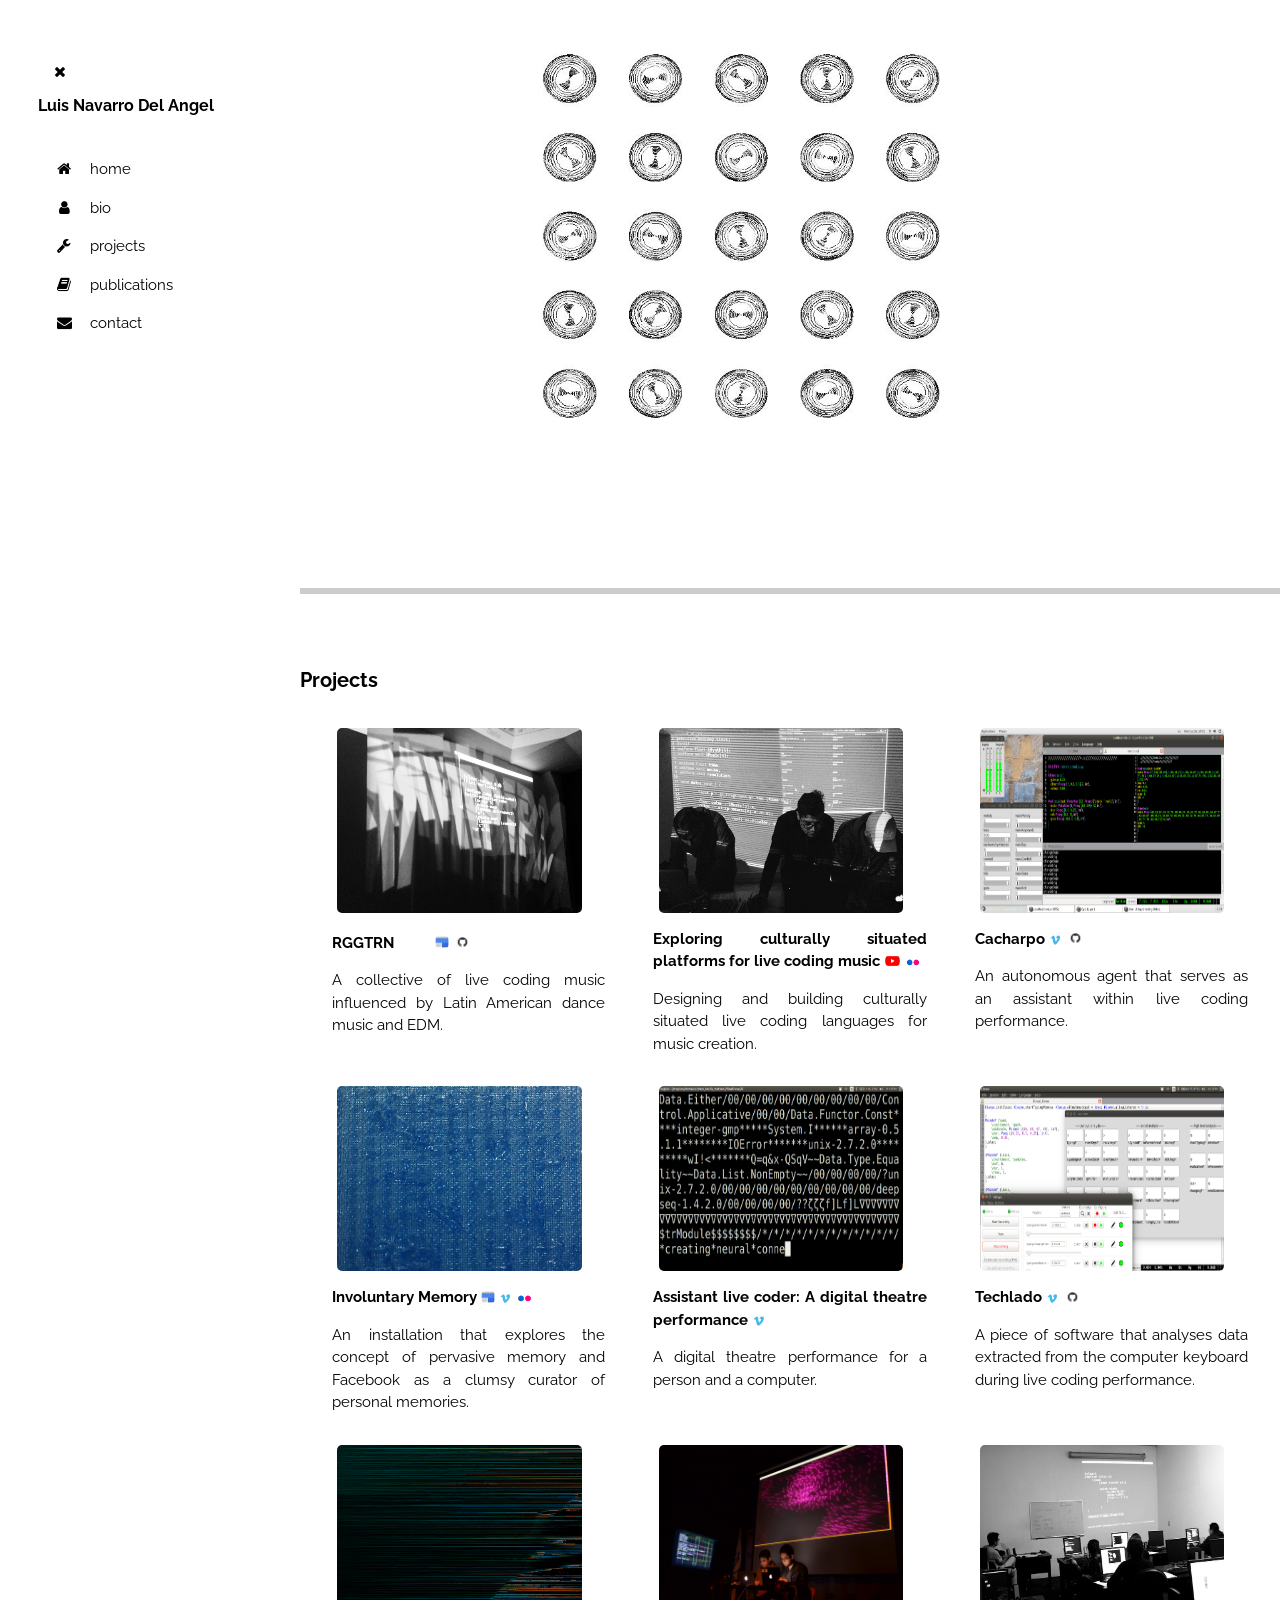
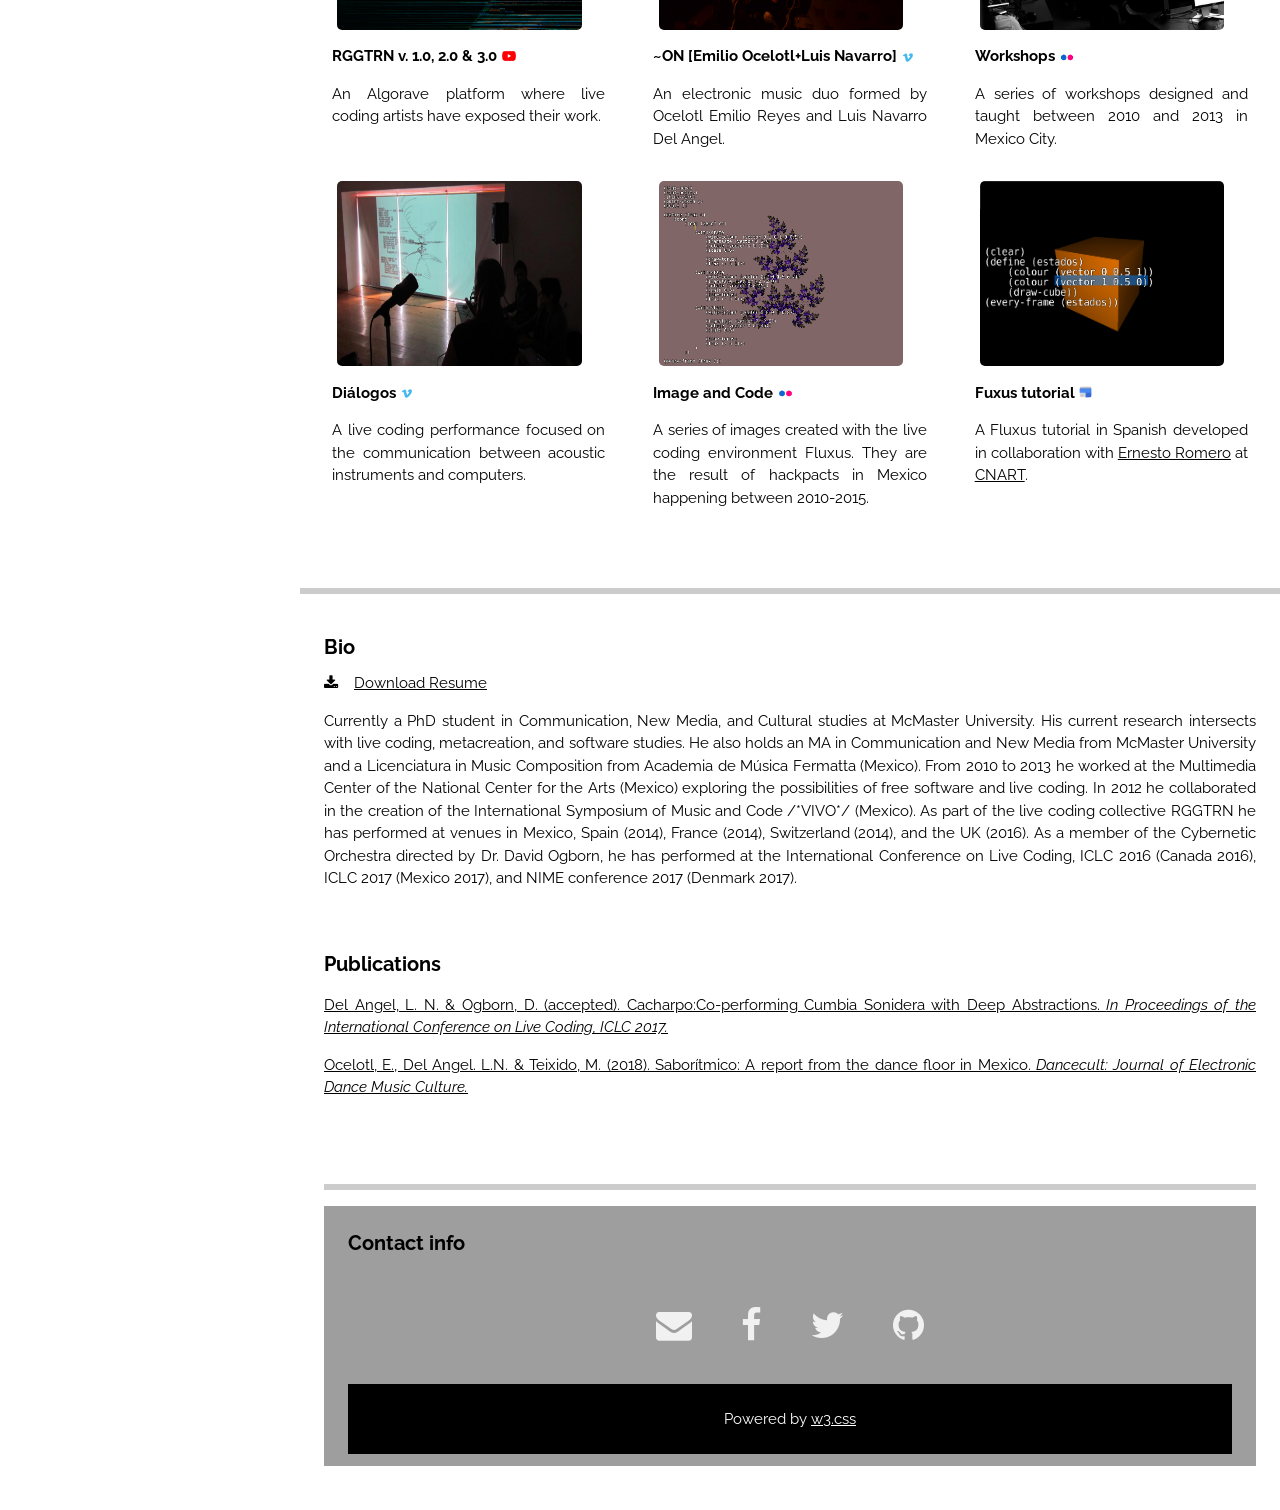
==== index.html @ a5e06e3a "Merge branch 'master' of https://github.com/luisnavarrodelangel/portfolio" ====
<!DOCTYPE html>
<html>
<title>Luis Navarro Del Angel</title>
<meta charset="UTF-8">
<meta name="viewport" content="width=device-width, initial-scale=1">
<link rel="stylesheet" href="https://www.w3schools.com/w3css/4/w3.css">
<link rel="stylesheet" href="https://fonts.googleapis.com/css?family=Raleway">
<link rel="stylesheet" href="https://cdnjs.cloudflare.com/ajax/libs/font-awesome/4.7.0/css/font-awesome.min.css">
<style>
body,h1,h2,h3,h4,h5,h6 {font-family: "Raleway", sans-serif}
</style>
<body class="w3-white w3-content" style="max-width:1600px">

<!-- Sidebar/menu -->
<nav class="w3-sidebar w3-collapse w3-white w3-animate-left" style="z-index:3;width:200px; margin-left: 3%; margin-top: 3%"; id="mySidebar"><br>
  <div class="w3-container">
    <!-- <a href="#" onclick="w3_close()" class="w3-hide-large w3-right w3-jumbo w3-padding w3-hover-grey" title="close menu"> -->
      <i class="fa fa-remove"></i>
    </a>
  </div>
  <div class="w3-bar-block">
    <h6><b>Luis Navarro Del Angel</b></h6> <br>
    <a href="#home" onclick="w3_close()" class="w3-bar-item w3-button w3-padding"><i class="fa fa-home fa-fw w3-margin-right"></i>home</a>
    <a href="#about" onclick="w3_close()" class="w3-bar-item w3-button w3-padding"><i class="fa fa-user fa-fw w3-margin-right"></i>bio</a>
    <a href="#work" onclick="w3_close()" class="w3-bar-item w3-button w3-padding "><i class="fa fa-wrench fa-fw w3-margin-right"></i>projects</a>
    <a href="#publications" onclick="w3_close()" class="w3-bar-item w3-button w3-padding"><i class="fa fa-book fa-fw w3-margin-right"></i>publications</a>
    <a href="#contact" onclick="w3_close()" class="w3-bar-item w3-button w3-padding"><i class="fa fa-envelope fa-fw w3-margin-right"></i>contact</a>
</nav>

<!-- Overlay effect when opening sidebar on small screens -->
<div class="w3-overlay w3-hide-large w3-animate-opacity" onclick="w3_close()" style="cursor:pointer" title="close side menu" id="myOverlay"></div>

<!-- !PAGE CONTENT! -->
<div class="w3-main" style="margin-left:300px">

  <!--foto de bienvenida -->
<header id="home">
  <div id = "headerimg2">
    <span class="w3-button w3-hide-large w3-xxlarge w3-hover-text-grey" onclick="w3_open()"><i class="fa fa-bars"></i></span>
    <img src = "images/logoGif.gif" style="margin-left: 10%; margin-top: 0%" width="70%" height="20%" >
    <div class="w3-container">
  </header>



    <h1><b></b></h1>
    <div class="w3-section w3-bottombar w3-padding-16">
      <!-- <button class="w3-button w3-black">Español</button>
      <button class="w3-button w3-black">English</button> -->

      <br>  <br> <br>

    </div>
  </header>
  <br> <br> <h4 id="work"><b>Projects</b></h4> <br>
  <!-- First Photo Grid-->
  <div class="w3-row-padding">

    <!-- <div class="w3-third w3-container w3-margin-bottom" style="text-align: justify;">
      <img src="images/musicAndCode.png" alt="Norway" style="width:80%; height:185px; margin-left: 7%" class="w3-hover-opacity">
      <div class="w3-container w3-white">
        <p><a href="https://soundcloud.com/luisnavarrodelangel"><b>Music and Code</b></a><iframe allowtransparency="true" scrolling="no" frameborder="no" src="https://w.soundcloud.com/icon/?url=http%3A%2F%2Fsoundcloud.com%2Fluisnavarrodelangel&color=orange_transparent&size=32" style="width: 32px; height: 20px;margin-left:5px"></iframe>
</p>
        <p>Exploring different musical styles and genres through live coding techniques with SuperCollider.​  </p>

      </div>
    </div> -->

    <div class="w3-third w3-container w3-margin-bottom" style="text-align: justify;">
      <img src="images/rggtrn2.jpg" alt="Norway" style="width:80%; height:180px; height:185px; margin-left: 7%; border-radius: 5px;" class="w3-hover-opacity">
      <div class="w3-container w3-white">
        <p>  <b>RGGTRN</b><a href="https://soundcloud.com/rggtrn" target="_blank"></a><iframe allowtransparency="true" scrolling="no" frameborder="no" src="https://w.soundcloud.com/icon/?url=http%3A%2F%2Fsoundcloud.com%2Frggtrn&color=orange_transparent&size=32" style="width: 32px; height: 20px;margin-left:5px"></iframe>
                          <a href="https://rggtrn.github.io/" target="_blank"><img src="images/sites.png" style="width:5%; height:5%; margin-bottom: 1%" class="w3-round"></a>
                          <a href="https://github.com/rggtrn/" target="_blank"><img src="images/github.png" style="width:7%; height:7%; margin-bottom: 1%" class="w3-round"></a>
                                </p>
        <p> A collective of live coding music influenced by Latin American dance music and EDM.</p>
      </div>
    </div>

        <div class="w3-third w3-container w3-margin-bottom" style="text-align: justify;">
          <img src="images/miniLenguajes.jpg" alt="Norway" style="width:80%; height:185px; margin-left: 7%; border-radius: 5px" class="w3-hover-opacity">
          <div class="w3-container w3-white">
              <p><b>Exploring culturally situated platforms for live coding music </b><a href="https://youtu.be/YctJ9SckzCU" target="_blank"><img src="images/youtube.png" style="width:6%; height:6%; margin-bottom:1%" class="w3-round"></a>
                      <a href="https://flic.kr/s/aHsmoEnYxY" target="_blank"><img src="images/flickr.png" style="width:6%; height:6%" class="w3-round"></a>
                </p>
            <p>Designing and building culturally situated live coding languages for music creation. </p>
          </div>
        </div>
    <div class="w3-third w3-container" style="text-align: justify;">
      <img src="images/cacharpo.png" alt="Norway"  style="width:80%; height:180px; height:185px; margin-left: 7%;  border-radius: 5px" class="w3-hover-opacity">
      <div class="w3-container w3-white">
        <p><b>Cacharpo </b><a href="https://vimeo.com/227332172" target="_blank"><img src="images/vimeo.png" style="width:5%; height:5%" class="w3-round"></a>
          <a href="https://github.com/luisnavarrodelangel/Cacharpo" target="_blank"><img src="images/github.png" style="width:7%; height:7%; margin-bottom: 1%" class="w3-round"></a>
</p>
        <p> An autonomous agent that serves as an assistant within live coding performance.

      </div>
    </div>
  </div>

  <!-- Second Photo Grid-->
  <div class="w3-row-padding">
    <div class="w3-third w3-container w3-margin-bottom" style="text-align: justify;">
      <img src="images/fondo.png" alt="Norway"  style="width:80%; height:180px; height:185px; margin-left: 7%;  border-radius: 5px" class="w3-hover-opacity">
      <div class="w3-container w3-white">
        <p><b>Involuntary Memory </b><a href="involuntaryMemory.html" target="_blank"><img src="images/sites.png" style="width:5%; height:6%; margin-bottom:1%" class="w3-round"></a>
        <a href="https://vimeo.com/280988632" target="_blank"><img src="images/vimeo.png" style="width:5%; height:5%" class="w3-round"></a>
        <a href="https://flic.kr/s/aHsmmNLPTn" target="_blank"><img src="images/flickr.png" style="width:6%; height:6%" class="w3-round"></a>


        </p>

        <p>An installation that explores the concept of pervasive memory and Facebook as a clumsy curator of personal memories.</p>
    </div>
    </div>
    <div class="w3-third w3-container w3-margin-bottom" style="text-align: justify;">
      <img src="images/al.png" alt="Norway"  style="width:80%; height:180px; height:185px; margin-left: 7%;  border-radius: 5px" class="w3-hover-opacity">
      <div class="w3-container w3-white">
        <p><b>Assistant live coder: A digital theatre performance </b><a href="https://vimeo.com/195504551" target="_blank"><img src="images/vimeo.png" style="width:5%; height:5%" class="w3-round"></a></p></p>
        <p>A digital theatre performance for a person and a computer.</p>
      </div>
    </div>
    <div class="w3-third w3-container" style="text-align: justify;">
      <img src="images/techlado.png" alt="Norway"  style="width:80%; height:180px; height:185px; margin-left: 7%; border-radius: 5px" class="w3-hover-opacity">
      <div class="w3-container w3-white">
        <p><b>Techlado </b><a href="https://vimeo.com/201942583" target="_blank"><img src="images/vimeo.png" style="width:5%; height:5%" class="w3-round"></a>
          <a href="https://github.com/luisnavarrodelangel/techLado" target="_blank"><img src="images/github.png" style="width:7%; height:7%; margin-bottom: 1%" class="w3-round"></a>
        </p>
        <p> A piece of software that analyses data extracted from the computer keyboard during live coding performance.</p>
            </div>
    </div>
  </div>

  <!-- third Photo Grid-->
  <div class="w3-row-padding">
    <div class="w3-third w3-container w3-margin-bottom" style="text-align: justify;">
      <img src="images/RGGTRN.png" alt="Norway"  style="width:80%; height:180px; height:185px; margin-left: 7%;  border-radius: 5px" class="w3-hover-opacity">
      <div class="w3-container w3-white">
        <p><b>RGGTRN v. 1.0, 2.0 & 3.0 </b><a href="https://youtu.be/wijdq94uhkE" target="_blank"><img src="images/youtube.png" style="width:6%; height:6%;margin-bottom:1%" class="w3-round"></a></p></p>
        <p>An Algorave platform where live coding artists have exposed their work.</p>
      </div>
    </div>
    <div class="w3-third w3-container w3-margin-bottom" style="text-align: justify;">
      <img src="images/on.jpg" alt="Norway"  style="width:80%; height:180px; height:185px; margin-left: 7%;  border-radius: 5px"class="w3-hover-opacity">
      <div class="w3-container w3-white">
        <p><b>~ON [Emilio Ocelotl+Luis Navarro] </b><a href="https://vimeo.com/147545658" target="_blank"><img src="images/vimeo.png" style="width:5%; height:5%" class="w3-round"></a></p></p>
        <p>An electronic music duo formed by Ocelotl Emilio Reyes and Luis Navarro Del Angel.</p>
      </div>
    </div>
    <div class="w3-third w3-container" style="text-align: justify;">
      <img src="images/workshops.jpg" alt="Norway"  style="width:80%; height:180px; height:185px; margin-left: 7%;  border-radius: 5px" class="w3-hover-opacity">
      <div class="w3-container w3-white">
        <p><b>Workshops </b><a href="https://flic.kr/s/aHskEsz8nS" target="_blank"><img src="images/flickr.png" style="width:6%; height:6%" class="w3-round"></a></p>
        <p>A series of workshops designed and taught between 2010 and 2013 in Mexico City.</p>
      </div>
    </div>
  </div>

  <!-- fourth Photo Grid-->
  <div class="w3-row-padding">
    <div class="w3-third w3-container w3-margin-bottom" style="text-align: justify;">
      <img src="images/dialogos.jpg" alt="Norway"  style="width:80%; height:180px; height:185px; margin-left: 7%;  border-radius: 5px"class="w3-hover-opacity">
      <div class="w3-container w3-white">
        <p><b>Diálogos </b><a href="https://vimeo.com/61127770" target="_blank"><img src="images/vimeo.png" style="width:5%; height:5%" class="w3-round"></a></p></p>
        <p>A live coding performance focused on the communication between acoustic instruments and computers.</p>
      </div>
    </div>
    <div class="w3-third w3-container w3-margin-bottom" style="text-align: justify;">
      <img src="images/hoja.png" alt="Norway" style="width:80%; height:180px; height:185px; margin-left: 7%;  border-radius: 5px" class="w3-hover-opacity">
      <div class="w3-container w3-white">
        <p><b>Image and Code </b><a href="https://flic.kr/s/aHskEsyw3d" target="_blank"><img src="images/flickr.png" style="width:6%; height:6%" class="w3-round"></a></p>
        <p>A series of images created with the live coding environment Fluxus. They are the result of hackpacts in Mexico happening between 2010-2015.</p>
      </div>
    </div>
    <div class="w3-third w3-container w3-margin-bottom" style="text-align: justify;">
      <img src="images/fluxus.png" alt="Norway" style="width:80%; height:180px; height:185px; margin-left: 7%;  border-radius: 5px" class="w3-hover-opacity">
      <div class="w3-container w3-white">
        <p><b>Fuxus tutorial </b><a href="https://sites.google.com/site/tallerdeaudio/herramientas/fluxus" target="_blank"><img src="images/sites.png" style="width:5%; height:5%;margin-bottom:1%" class="w3-round"></a></p></p>
        <p>A Fluxus tutorial in Spanish developed in collaboration with <a href= "https://soundcloud.com/ernesto-romero-m-guasp" target="_blank">Ernesto Romero</a> at <a href= "http://cmm.cenart.gob.mx/tallerdeaudio/" target="_blank">CNART</a>.</p>
      </div>
    </div>

  </div>

    <div class="w3-section w3-bottombar w3-padding-16"> </div>
  <div class="w3-container w3-padding-large" style="margin-bottom:10px; text-align: justify;">
  <h4 id="about"> <b>Bio</b> </h4> <a href="docs/Navarro_Resume.pdf" target="_blank" ><i class="fa fa-download w3-margin-right"></i>Download Resume </a>
  <p >Currently a PhD student in Communication, New Media, and Cultural studies at McMaster University.
  His current research intersects with live coding, metacreation, and software studies. He also
  holds an MA in Communication and New Media from McMaster University and a Licenciatura in Music
  Composition from Academia de Música Fermatta (Mexico). From 2010 to 2013 he worked at the Multimedia
  Center of the National Center for the Arts (Mexico) exploring the possibilities of free software and live coding.
  In 2012 he collaborated in the creation of the International Symposium of
  Music and Code /*VIVO*/ (Mexico). As part of the live coding collective RGGTRN he has performed at
  venues in Mexico, Spain (2014), France (2014), Switzerland (2014), and the UK (2016). As a member of
  the Cybernetic Orchestra directed by Dr. David Ogborn, he has performed at the International
  Conference on Live Coding, ICLC 2016 (Canada 2016), ICLC 2017 (Mexico 2017), and NIME conference 2017 (Denmark 2017).</p>
</div>
  <!-- Publications -->
  <div class="w3-container w3-padding-large" style="margin-bottom:32px; text-align: justify;">
  <h4 id="publications"> <b>Publications</b> </h4>
  <p><a href="http://iclc.livecodenetwork.org/2017/cameraReady/Navarro_Cacharpo%20co-performing%20cumbia%20sonidera%20with%20deep%20abstraction_ICLC2017.pdf" target="_blank">Del Angel, L. N. & Ogborn, D. (accepted). Cacharpo:Co-performing Cumbia Sonidera with Deep Abstractions. <i>In Proceedings of the International Conference on Live Coding, ICLC 2017.</i></a></p>
  <p><a
   href= "https://dj.dancecult.net/index.php/dancecult/article/view/1066/962" target= "_blank"> Ocelotl, E., Del Angel. L.N. & Teixido, M. (2018). Saborítmico: A report from the dance floor in Mexico. <i> Dancecult: Journal of Electronic Dance Music Culture.</i></a></p>
<br>

  <!-- Contact Section -->
  <div class="w3-section w3-bottombar w3-padding-16"> </div>
  <div class="w3-container w3-padding-large w3-grey">
    <h4 id="contact"><b>Contact info</b></h4>
    <div class="w3-row-padding w3-center w3-padding-24" style="margin:0 -16px">
      <div class="w3-third w3-dark-grey">
      </div>
        <p> <adress> <a href="mailto:navarrol@mcmaster.ca" target="_blank" style = "padding:2.5%">  <i  class="fa fa-envelope w3-xxlarge w3-text-light-grey"></i></a> </adress>
        <a href="https://www.facebook.com/luisnavarrodelangel1" target="_blank" style = "padding:2.5%">  <i  class="fa fa-facebook w3-xxlarge w3-text-light-grey"></i></a>
        <a href="https://twitter.com/navarrodelangel" target="_blank" style = "padding:2.5%"> <i class="fa fa-twitter w3-xxlarge w3-text-light-grey"></i></a>
        <a href="https://www.github.com/luisnavarrodelangel" target="_blank"  style = "padding:2.5%"> <i class="fa fa-github w3-xxlarge w3-text-light-grey"></i></a></p>
      </div>
  <div class="w3-black w3-center w3-padding-24">Powered by <a href="https://www.w3schools.com/w3css/default.asp" title="W3.CSS" target="_blank" class="w3-hover-opacity">w3.css</a></div>

<!-- End page content -->
</div>

<script>
// Script to open and close sidebar
function w3_open() {
    document.getElementById("mySidebar").style.display = "block";
    document.getElementById("myOverlay").style.display = "block";
}

function w3_close() {
    document.getElementById("mySidebar").style.display = "none";
    document.getElementById("myOverlay").style.display = "none";
}
</script>

</body>
</html>
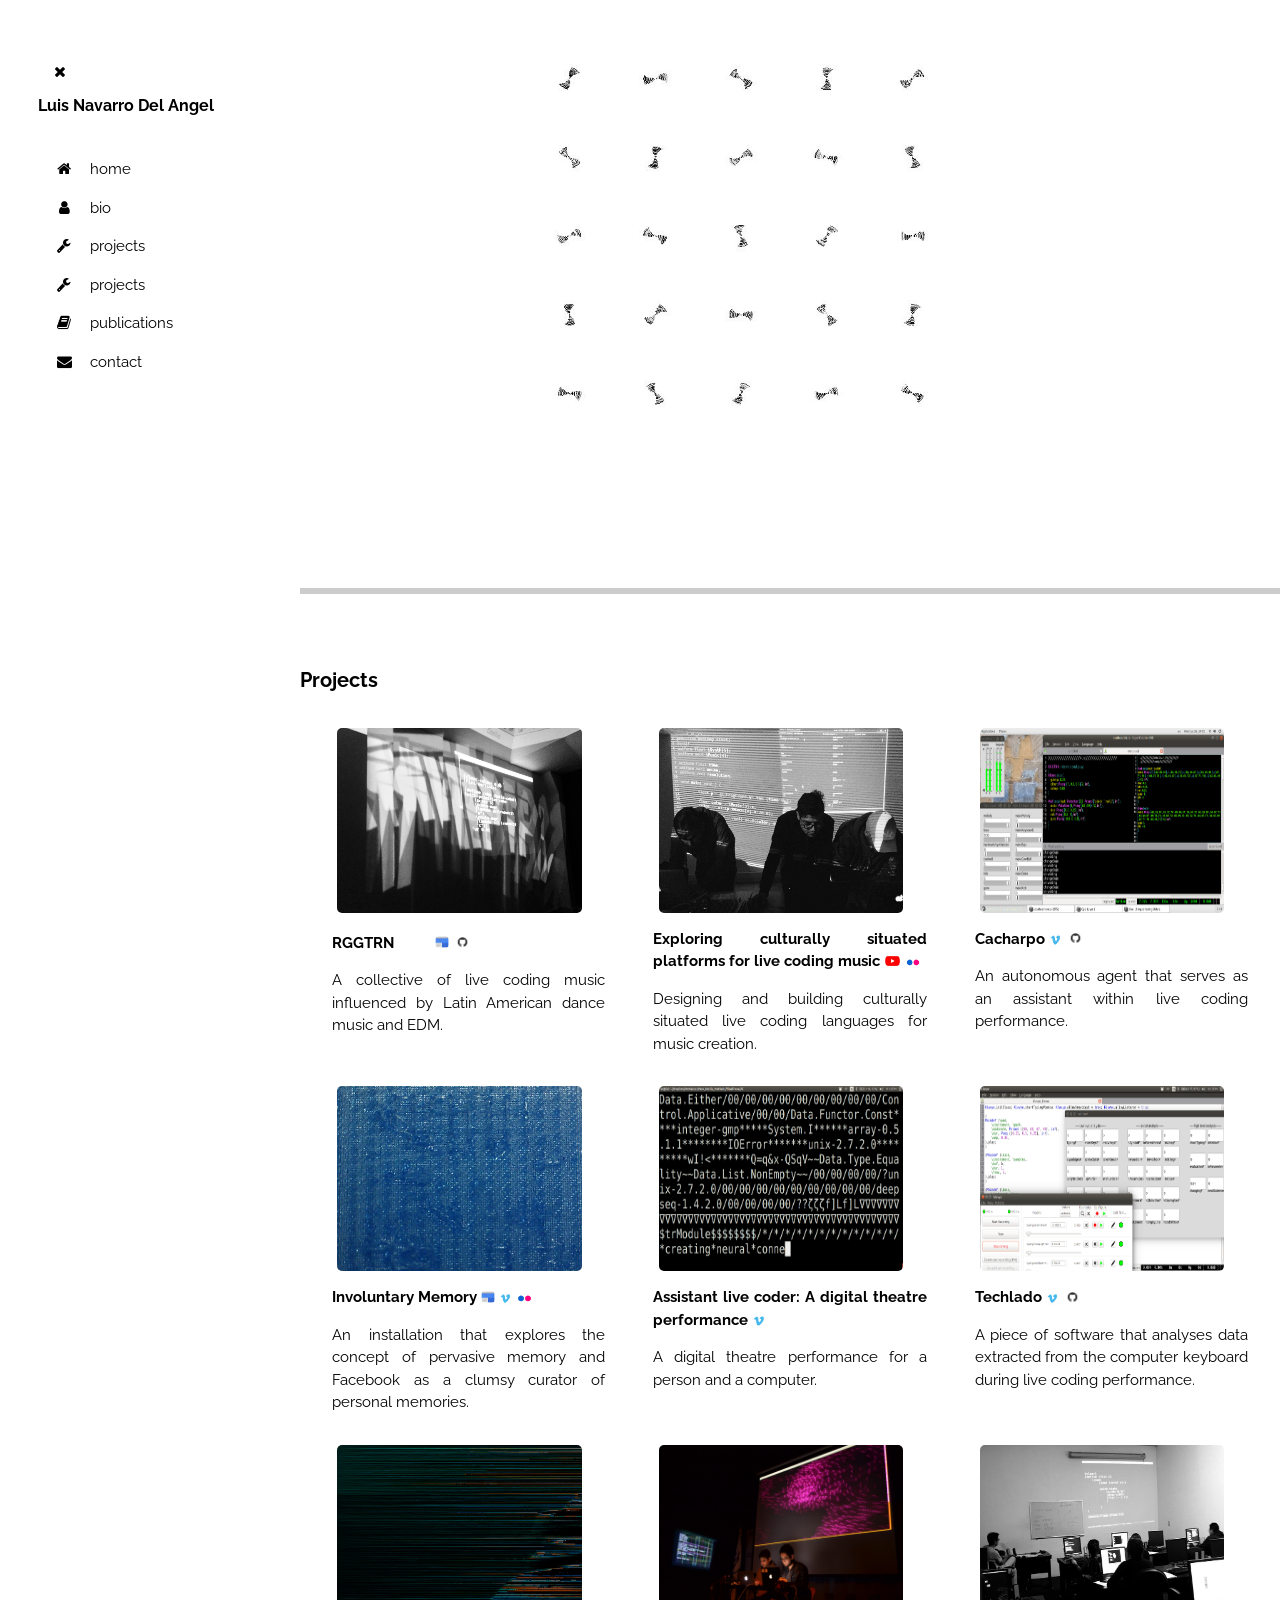
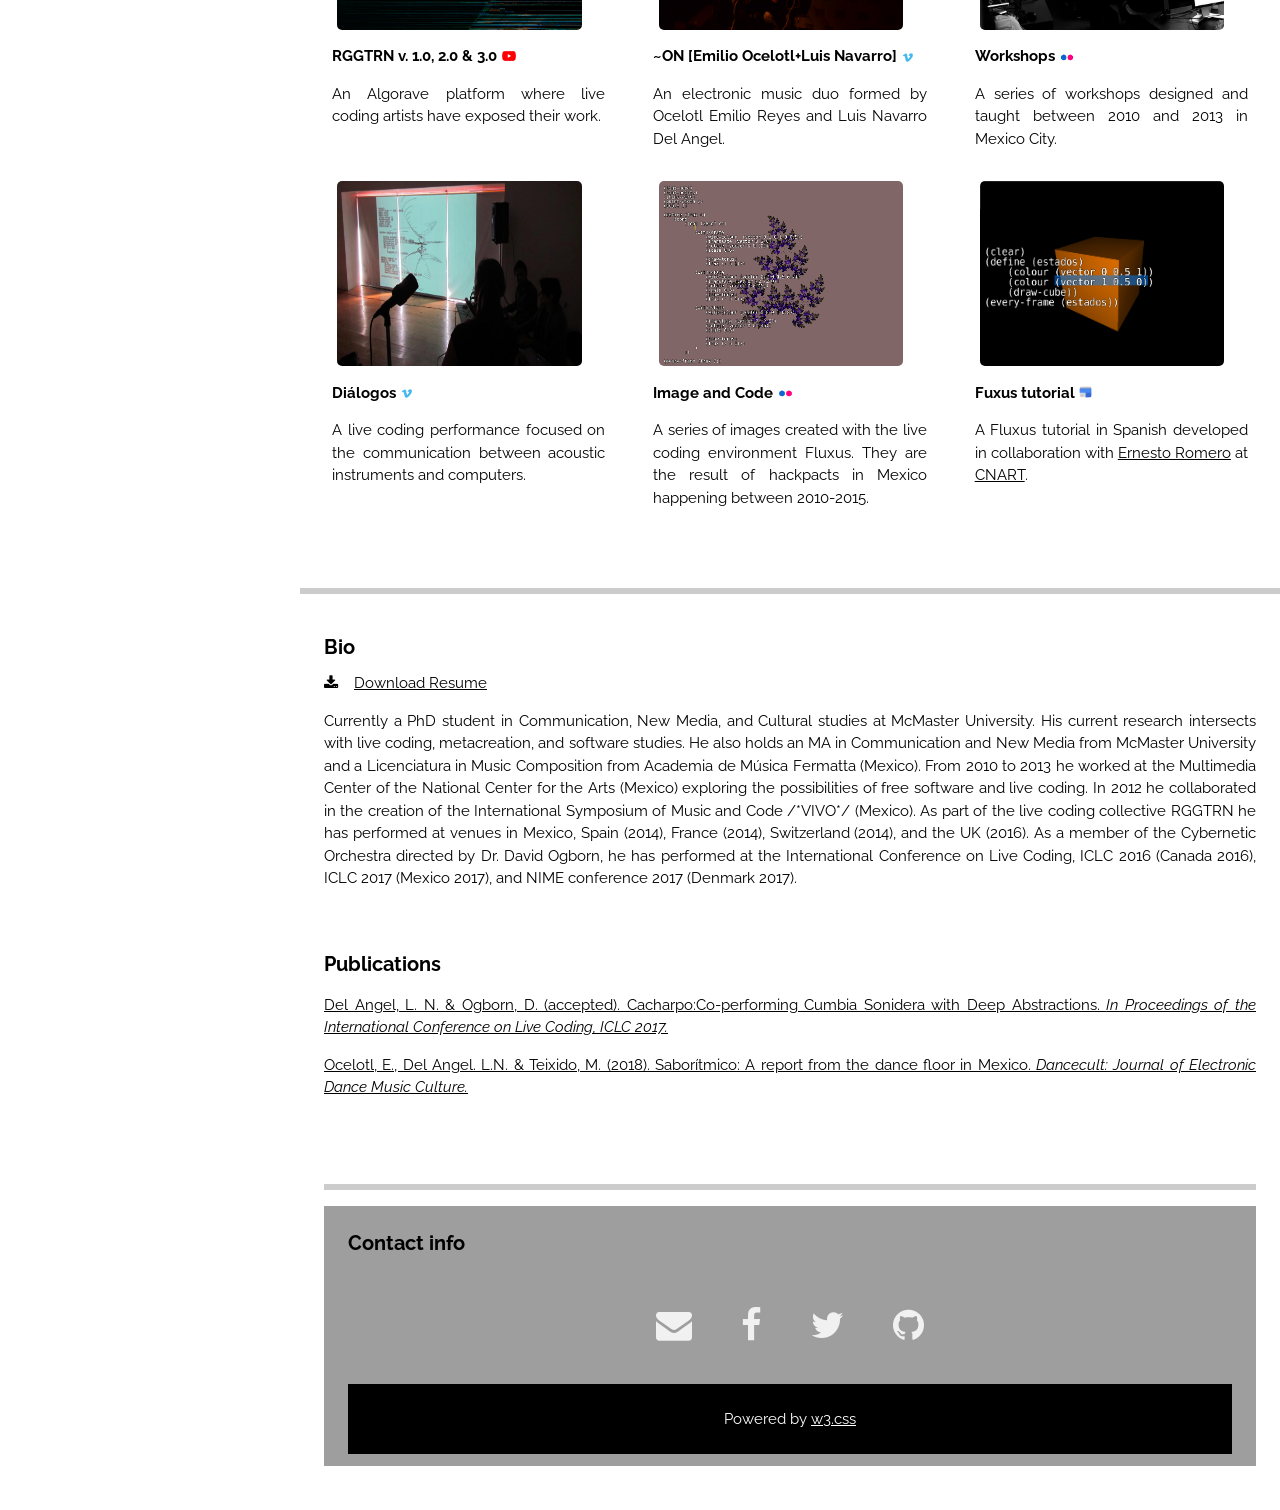
==== commit c33ba330: "blog" ====
--- a/index.html
+++ b/index.html
@@ -23,6 +23,7 @@
     <a href="#home" onclick="w3_close()" class="w3-bar-item w3-button w3-padding"><i class="fa fa-home fa-fw w3-margin-right"></i>home</a>
     <a href="#about" onclick="w3_close()" class="w3-bar-item w3-button w3-padding"><i class="fa fa-user fa-fw w3-margin-right"></i>bio</a>
     <a href="#work" onclick="w3_close()" class="w3-bar-item w3-button w3-padding "><i class="fa fa-wrench fa-fw w3-margin-right"></i>projects</a>
+    <a href="/blog/index.html" onclick="w3_close()" class="w3-bar-item w3-button w3-padding "><i class="fa fa-wrench fa-fw w3-margin-right"></i>projects</a>
     <a href="#publications" onclick="w3_close()" class="w3-bar-item w3-button w3-padding"><i class="fa fa-book fa-fw w3-margin-right"></i>publications</a>
     <a href="#contact" onclick="w3_close()" class="w3-bar-item w3-button w3-padding"><i class="fa fa-envelope fa-fw w3-margin-right"></i>contact</a>
 </nav>
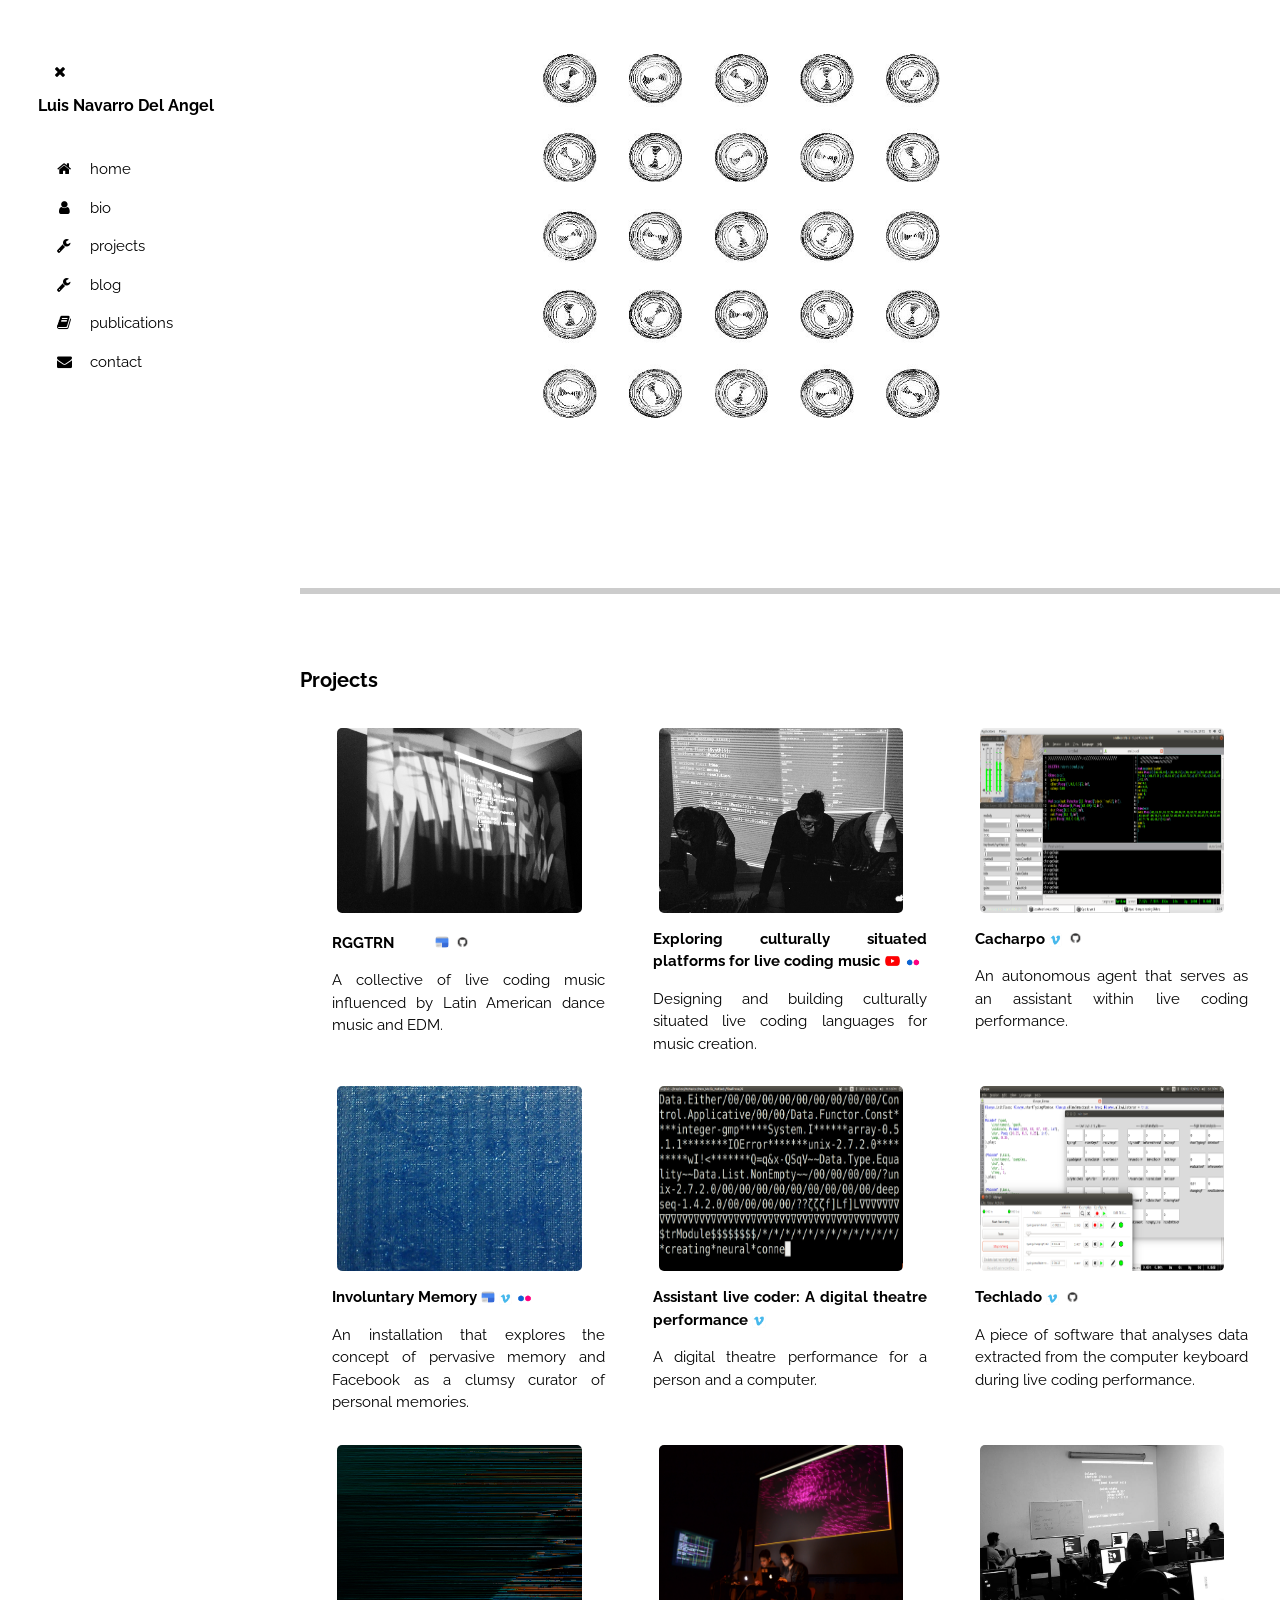
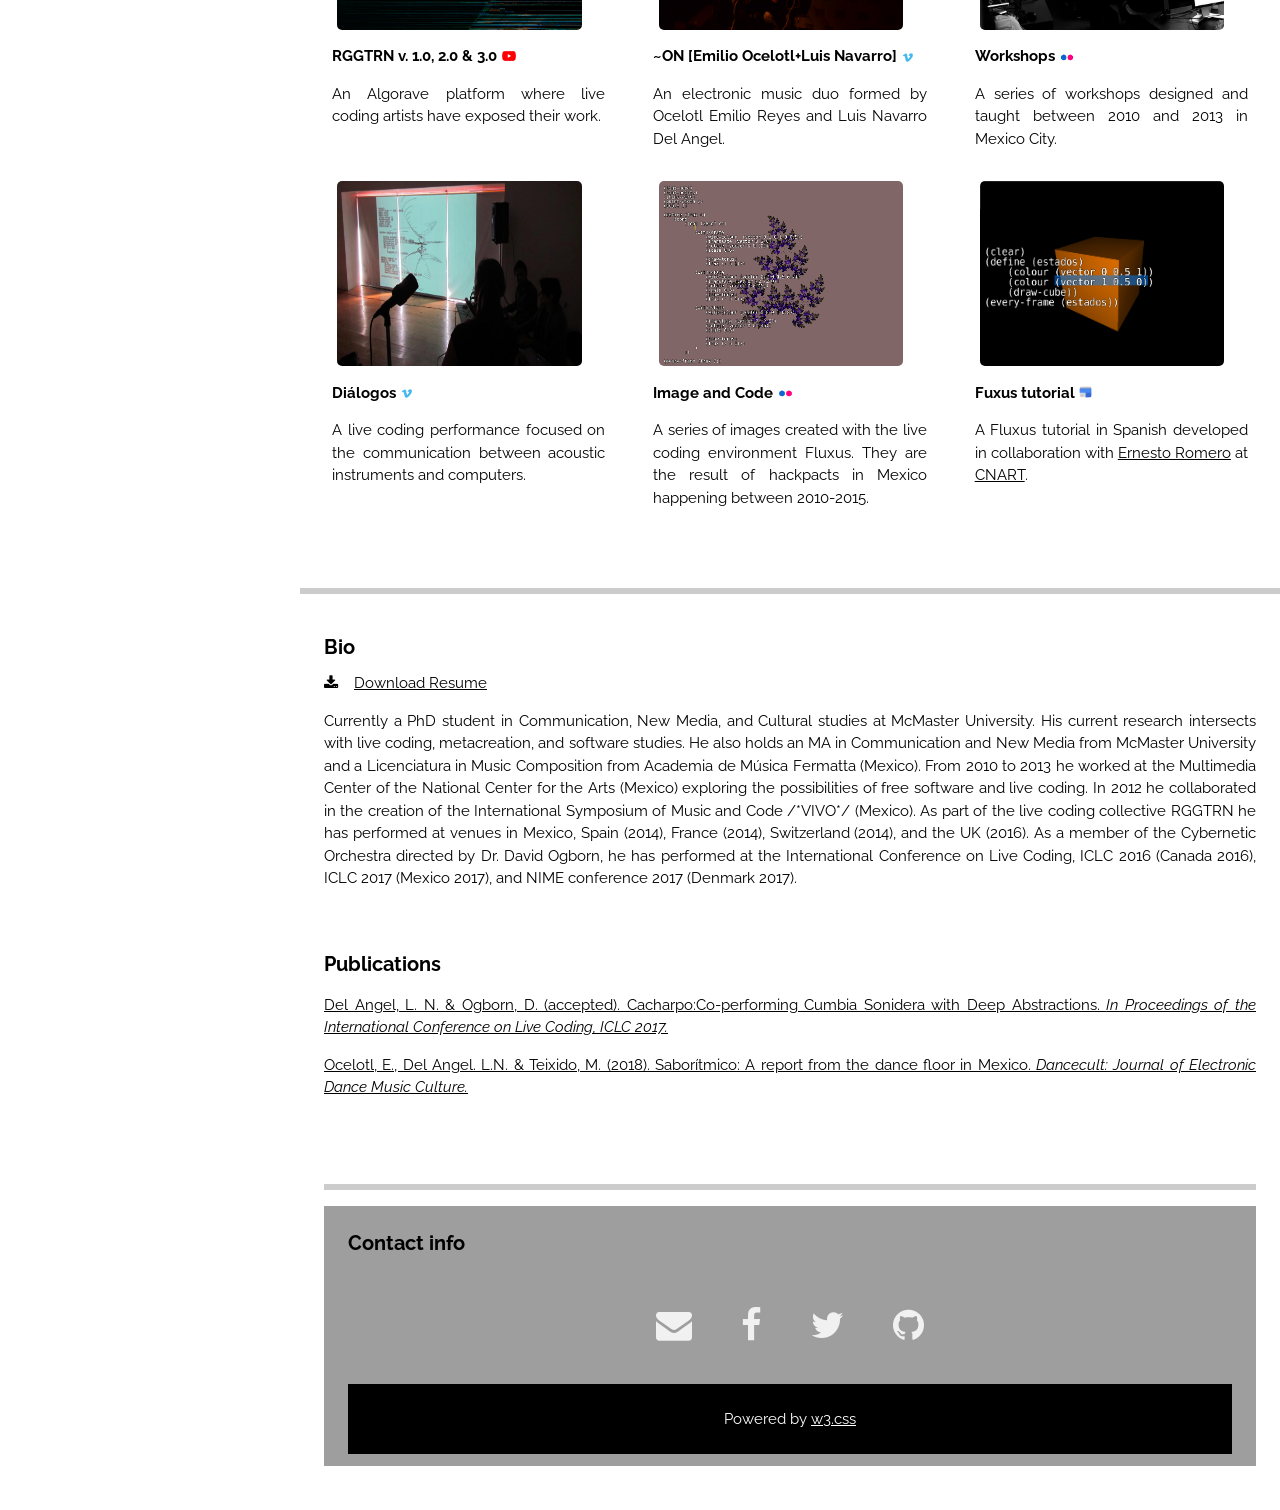
==== commit 60978b51: "blog" ====
--- a/index.html
+++ b/index.html
@@ -23,7 +23,7 @@
     <a href="#home" onclick="w3_close()" class="w3-bar-item w3-button w3-padding"><i class="fa fa-home fa-fw w3-margin-right"></i>home</a>
     <a href="#about" onclick="w3_close()" class="w3-bar-item w3-button w3-padding"><i class="fa fa-user fa-fw w3-margin-right"></i>bio</a>
     <a href="#work" onclick="w3_close()" class="w3-bar-item w3-button w3-padding "><i class="fa fa-wrench fa-fw w3-margin-right"></i>projects</a>
-    <a href="/blog/index.html" onclick="w3_close()" class="w3-bar-item w3-button w3-padding "><i class="fa fa-wrench fa-fw w3-margin-right"></i>projects</a>
+    <a href="/blog/index.html" onclick="w3_close()" class="w3-bar-item w3-button w3-padding "><i class="fa fa-wrench fa-fw w3-margin-right"></i>blog</a>
     <a href="#publications" onclick="w3_close()" class="w3-bar-item w3-button w3-padding"><i class="fa fa-book fa-fw w3-margin-right"></i>publications</a>
     <a href="#contact" onclick="w3_close()" class="w3-bar-item w3-button w3-padding"><i class="fa fa-envelope fa-fw w3-margin-right"></i>contact</a>
 </nav>
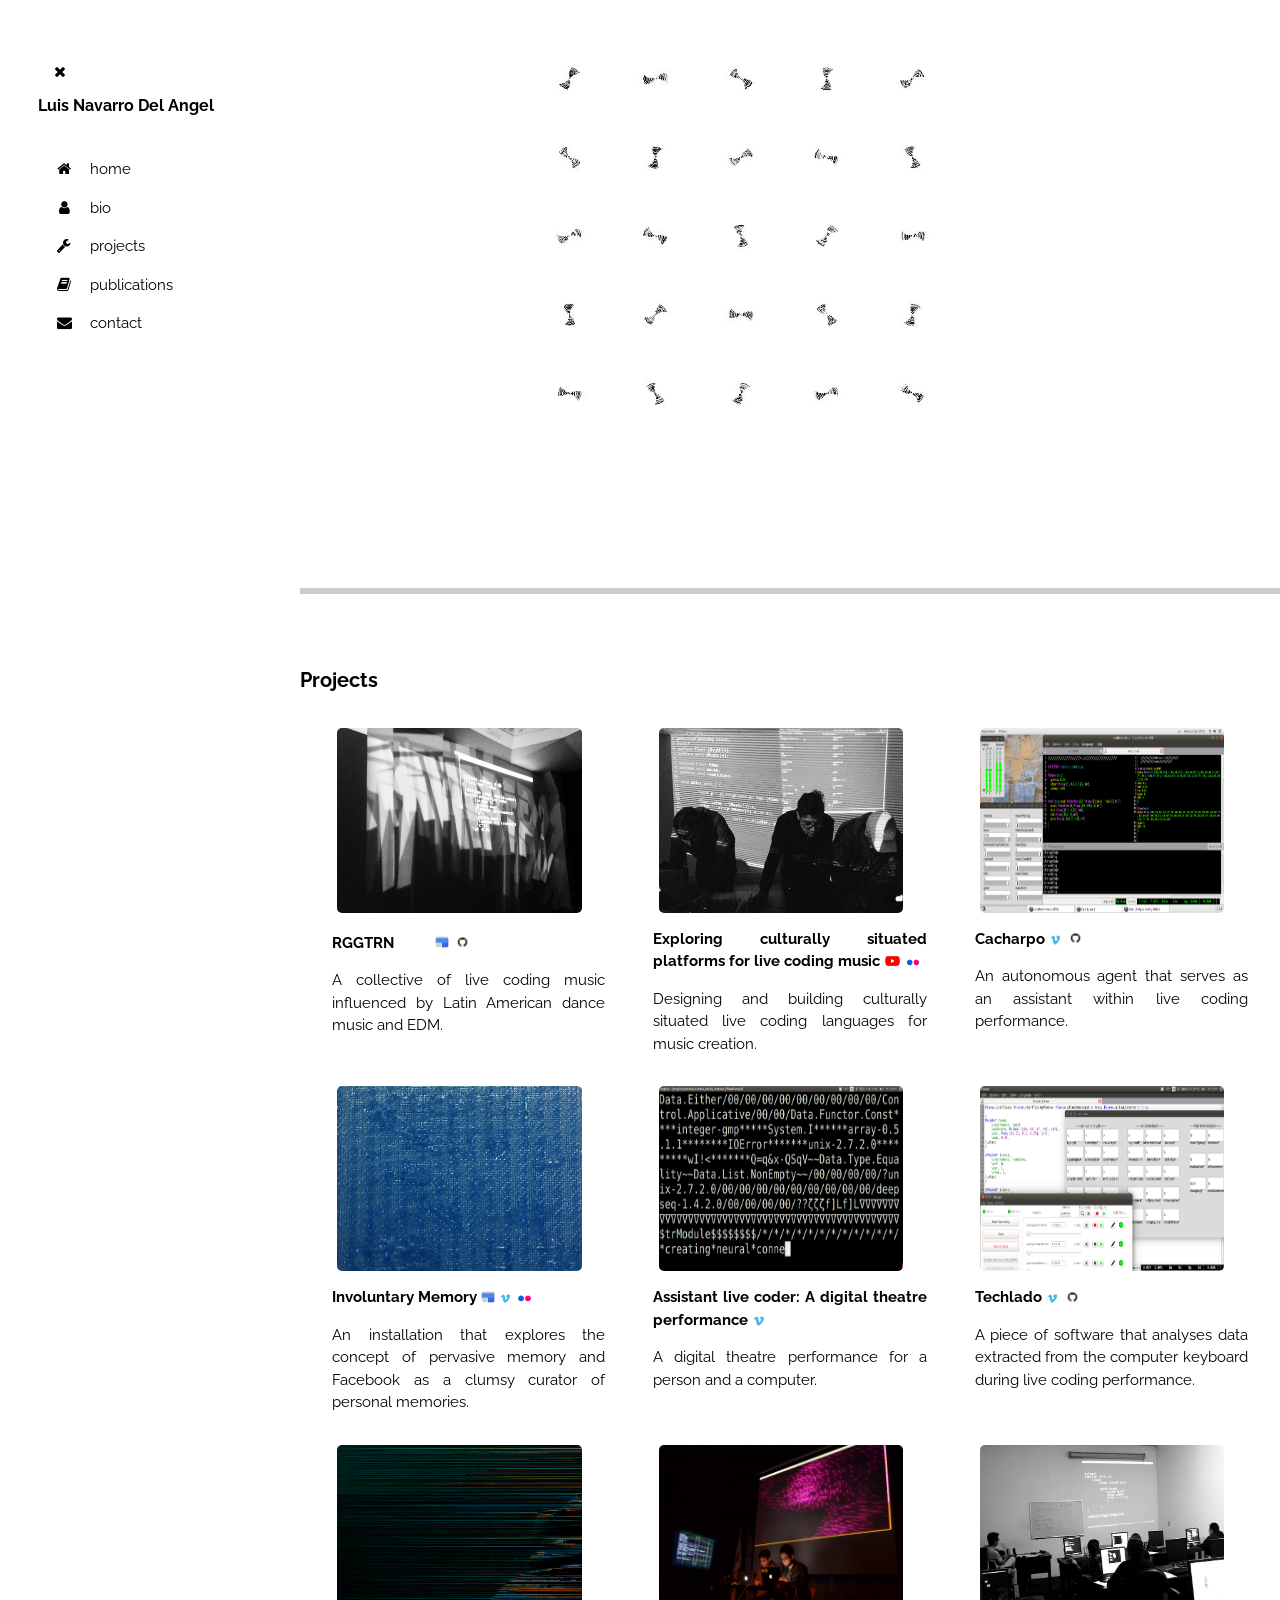
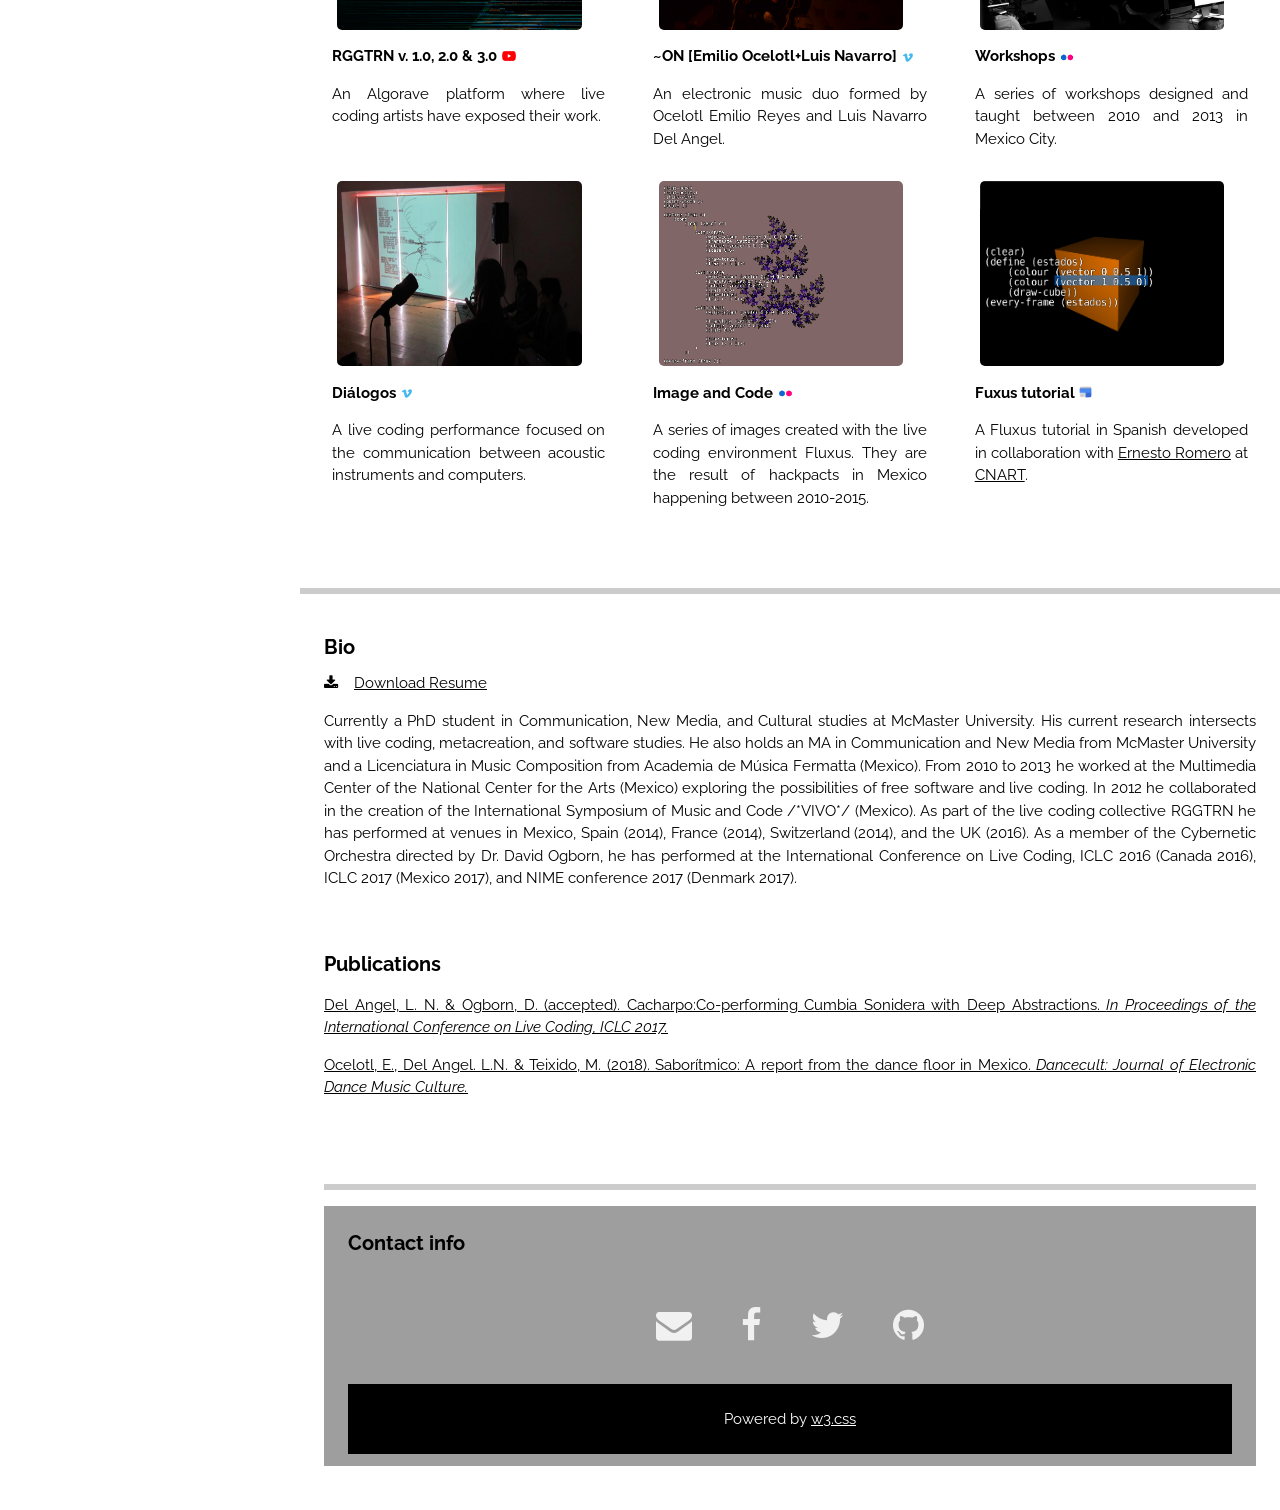
==== commit 92f0d17d: "updates" ====
--- a/index.html
+++ b/index.html
@@ -23,7 +23,6 @@
     <a href="#home" onclick="w3_close()" class="w3-bar-item w3-button w3-padding"><i class="fa fa-home fa-fw w3-margin-right"></i>home</a>
     <a href="#about" onclick="w3_close()" class="w3-bar-item w3-button w3-padding"><i class="fa fa-user fa-fw w3-margin-right"></i>bio</a>
     <a href="#work" onclick="w3_close()" class="w3-bar-item w3-button w3-padding "><i class="fa fa-wrench fa-fw w3-margin-right"></i>projects</a>
-    <a href="/blog/index.html" onclick="w3_close()" class="w3-bar-item w3-button w3-padding "><i class="fa fa-wrench fa-fw w3-margin-right"></i>blog</a>
     <a href="#publications" onclick="w3_close()" class="w3-bar-item w3-button w3-padding"><i class="fa fa-book fa-fw w3-margin-right"></i>publications</a>
     <a href="#contact" onclick="w3_close()" class="w3-bar-item w3-button w3-padding"><i class="fa fa-envelope fa-fw w3-margin-right"></i>contact</a>
 </nav>
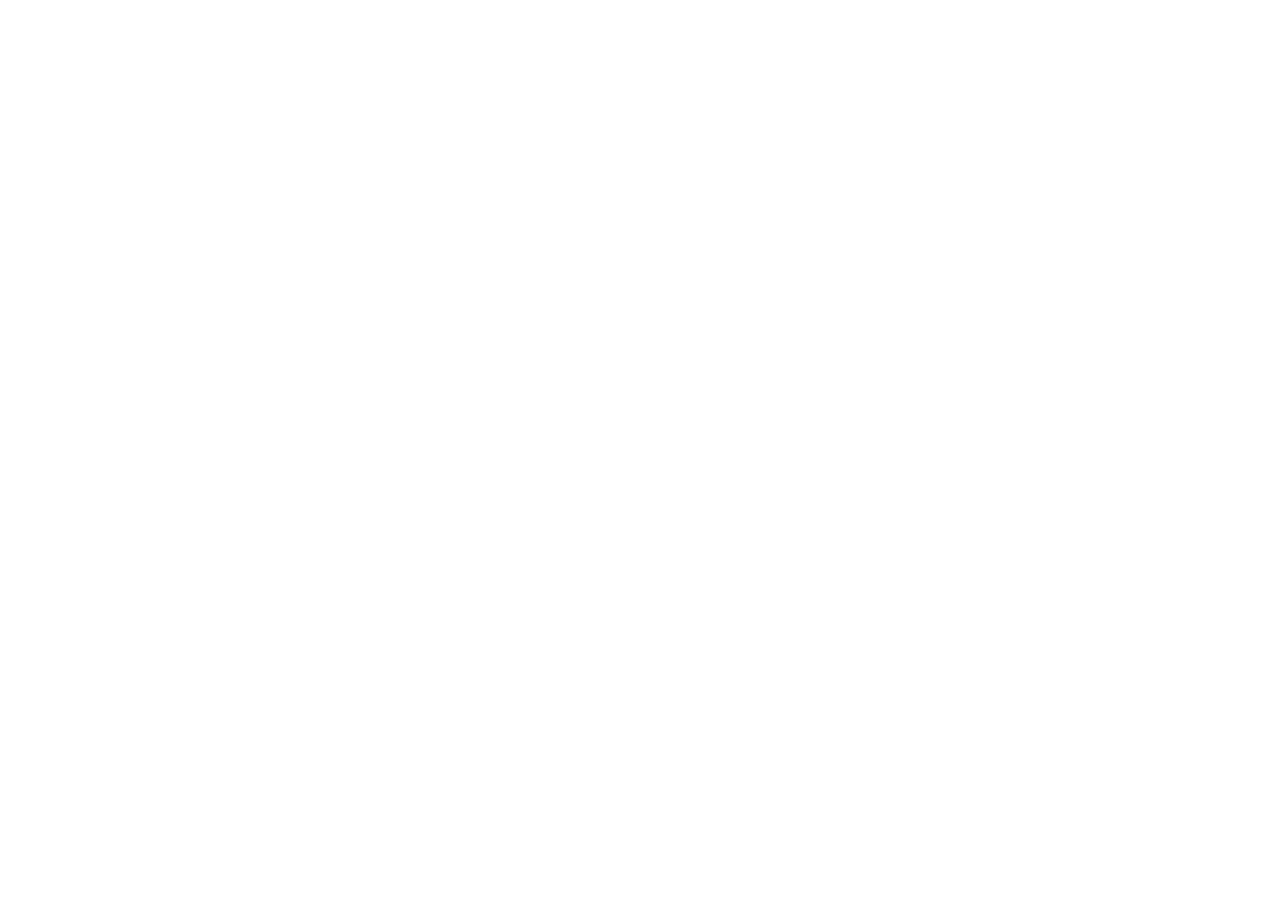
==== commit bd48a60d: "actualización" ====
--- a/index.html
+++ b/index.html
@@ -1,238 +1,21 @@
 <!DOCTYPE html>
 <html>
-<title>Luis Navarro Del Angel</title>
-<meta charset="UTF-8">
-<meta name="viewport" content="width=device-width, initial-scale=1">
-<link rel="stylesheet" href="https://www.w3schools.com/w3css/4/w3.css">
-<link rel="stylesheet" href="https://fonts.googleapis.com/css?family=Raleway">
-<link rel="stylesheet" href="https://cdnjs.cloudflare.com/ajax/libs/font-awesome/4.7.0/css/font-awesome.min.css">
-<style>
-body,h1,h2,h3,h4,h5,h6 {font-family: "Raleway", sans-serif}
-</style>
-<body class="w3-white w3-content" style="max-width:1600px">
+  <head>
+    <script language="javascript" src="rts.js"></script>
+    <script language="javascript" src="lib.js"></script>
+    <script language="javascript" src="out.js"></script>
+    <script language="javascript" src="static/WebDirt/WebDirt.js"></script>
+       <script language="javascript" src="static/WebDirt/Graph.js"></script>
+      <script language="javascript" src="static/WebDirt/SampleBank.js"></script>
+      <script src="https://unpkg.com/commentbox.io/dist/commentBox.min.js"></script>
 
-<!-- Sidebar/menu -->
-<nav class="w3-sidebar w3-collapse w3-white w3-animate-left" style="z-index:3;width:200px; margin-left: 3%; margin-top: 3%"; id="mySidebar"><br>
-  <div class="w3-container">
-    <!-- <a href="#" onclick="w3_close()" class="w3-hide-large w3-right w3-jumbo w3-padding w3-hover-grey" title="close menu"> -->
-      <i class="fa fa-remove"></i>
-    </a>
-  </div>
-  <div class="w3-bar-block">
-    <h6><b>Luis Navarro Del Angel</b></h6> <br>
-    <a href="#home" onclick="w3_close()" class="w3-bar-item w3-button w3-padding"><i class="fa fa-home fa-fw w3-margin-right"></i>home</a>
-    <a href="#about" onclick="w3_close()" class="w3-bar-item w3-button w3-padding"><i class="fa fa-user fa-fw w3-margin-right"></i>bio</a>
-    <a href="#work" onclick="w3_close()" class="w3-bar-item w3-button w3-padding "><i class="fa fa-wrench fa-fw w3-margin-right"></i>projects</a>
-    <a href="#publications" onclick="w3_close()" class="w3-bar-item w3-button w3-padding"><i class="fa fa-book fa-fw w3-margin-right"></i>publications</a>
-    <a href="#contact" onclick="w3_close()" class="w3-bar-item w3-button w3-padding"><i class="fa fa-envelope fa-fw w3-margin-right"></i>contact</a>
-</nav>
+      <link href="https://fonts.googleapis.com/css?family=Open+Sans:400,700|Droid+Sans+Mono" rel="stylesheet">
+   		<script src="https://ajax.googleapis.com/ajax/libs/jquery/3.2.1/jquery.min.js"></script>
+   		<link href="jquery.highlight-within-textarea.css" rel="stylesheet">
+   		<script src="jquery.highlight-within-textarea.js"></script>
 
-<!-- Overlay effect when opening sidebar on small screens -->
-<div class="w3-overlay w3-hide-large w3-animate-opacity" onclick="w3_close()" style="cursor:pointer" title="close side menu" id="myOverlay"></div>
-
-<!-- !PAGE CONTENT! -->
-<div class="w3-main" style="margin-left:300px">
-
-  <!--foto de bienvenida -->
-<header id="home">
-  <div id = "headerimg2">
-    <span class="w3-button w3-hide-large w3-xxlarge w3-hover-text-grey" onclick="w3_open()"><i class="fa fa-bars"></i></span>
-    <img src = "images/logoGif.gif" style="margin-left: 10%; margin-top: 0%" width="70%" height="20%" >
-    <div class="w3-container">
-  </header>
-
-
-
-    <h1><b></b></h1>
-    <div class="w3-section w3-bottombar w3-padding-16">
-      <!-- <button class="w3-button w3-black">Español</button>
-      <button class="w3-button w3-black">English</button> -->
-
-      <br>  <br> <br>
-
-    </div>
-  </header>
-  <br> <br> <h4 id="work"><b>Projects</b></h4> <br>
-  <!-- First Photo Grid-->
-  <div class="w3-row-padding">
-
-    <!-- <div class="w3-third w3-container w3-margin-bottom" style="text-align: justify;">
-      <img src="images/musicAndCode.png" alt="Norway" style="width:80%; height:185px; margin-left: 7%" class="w3-hover-opacity">
-      <div class="w3-container w3-white">
-        <p><a href="https://soundcloud.com/luisnavarrodelangel"><b>Music and Code</b></a><iframe allowtransparency="true" scrolling="no" frameborder="no" src="https://w.soundcloud.com/icon/?url=http%3A%2F%2Fsoundcloud.com%2Fluisnavarrodelangel&color=orange_transparent&size=32" style="width: 32px; height: 20px;margin-left:5px"></iframe>
-</p>
-        <p>Exploring different musical styles and genres through live coding techniques with SuperCollider.​  </p>
-
-      </div>
-    </div> -->
-
-    <div class="w3-third w3-container w3-margin-bottom" style="text-align: justify;">
-      <img src="images/rggtrn2.jpg" alt="Norway" style="width:80%; height:180px; height:185px; margin-left: 7%; border-radius: 5px;" class="w3-hover-opacity">
-      <div class="w3-container w3-white">
-        <p>  <b>RGGTRN</b><a href="https://soundcloud.com/rggtrn" target="_blank"></a><iframe allowtransparency="true" scrolling="no" frameborder="no" src="https://w.soundcloud.com/icon/?url=http%3A%2F%2Fsoundcloud.com%2Frggtrn&color=orange_transparent&size=32" style="width: 32px; height: 20px;margin-left:5px"></iframe>
-                          <a href="https://rggtrn.github.io/" target="_blank"><img src="images/sites.png" style="width:5%; height:5%; margin-bottom: 1%" class="w3-round"></a>
-                          <a href="https://github.com/rggtrn/" target="_blank"><img src="images/github.png" style="width:7%; height:7%; margin-bottom: 1%" class="w3-round"></a>
-                                </p>
-        <p> A collective of live coding music influenced by Latin American dance music and EDM.</p>
-      </div>
-    </div>
-
-        <div class="w3-third w3-container w3-margin-bottom" style="text-align: justify;">
-          <img src="images/miniLenguajes.jpg" alt="Norway" style="width:80%; height:185px; margin-left: 7%; border-radius: 5px" class="w3-hover-opacity">
-          <div class="w3-container w3-white">
-              <p><b>Exploring culturally situated platforms for live coding music </b><a href="https://youtu.be/YctJ9SckzCU" target="_blank"><img src="images/youtube.png" style="width:6%; height:6%; margin-bottom:1%" class="w3-round"></a>
-                      <a href="https://flic.kr/s/aHsmoEnYxY" target="_blank"><img src="images/flickr.png" style="width:6%; height:6%" class="w3-round"></a>
-                </p>
-            <p>Designing and building culturally situated live coding languages for music creation. </p>
-          </div>
-        </div>
-    <div class="w3-third w3-container" style="text-align: justify;">
-      <img src="images/cacharpo.png" alt="Norway"  style="width:80%; height:180px; height:185px; margin-left: 7%;  border-radius: 5px" class="w3-hover-opacity">
-      <div class="w3-container w3-white">
-        <p><b>Cacharpo </b><a href="https://vimeo.com/227332172" target="_blank"><img src="images/vimeo.png" style="width:5%; height:5%" class="w3-round"></a>
-          <a href="https://github.com/luisnavarrodelangel/Cacharpo" target="_blank"><img src="images/github.png" style="width:7%; height:7%; margin-bottom: 1%" class="w3-round"></a>
-</p>
-        <p> An autonomous agent that serves as an assistant within live coding performance.
-
-      </div>
-    </div>
-  </div>
-
-  <!-- Second Photo Grid-->
-  <div class="w3-row-padding">
-    <div class="w3-third w3-container w3-margin-bottom" style="text-align: justify;">
-      <img src="images/fondo.png" alt="Norway"  style="width:80%; height:180px; height:185px; margin-left: 7%;  border-radius: 5px" class="w3-hover-opacity">
-      <div class="w3-container w3-white">
-        <p><b>Involuntary Memory </b><a href="involuntaryMemory.html" target="_blank"><img src="images/sites.png" style="width:5%; height:6%; margin-bottom:1%" class="w3-round"></a>
-        <a href="https://vimeo.com/280988632" target="_blank"><img src="images/vimeo.png" style="width:5%; height:5%" class="w3-round"></a>
-        <a href="https://flic.kr/s/aHsmmNLPTn" target="_blank"><img src="images/flickr.png" style="width:6%; height:6%" class="w3-round"></a>
-
-
-        </p>
-
-        <p>An installation that explores the concept of pervasive memory and Facebook as a clumsy curator of personal memories.</p>
-    </div>
-    </div>
-    <div class="w3-third w3-container w3-margin-bottom" style="text-align: justify;">
-      <img src="images/al.png" alt="Norway"  style="width:80%; height:180px; height:185px; margin-left: 7%;  border-radius: 5px" class="w3-hover-opacity">
-      <div class="w3-container w3-white">
-        <p><b>Assistant live coder: A digital theatre performance </b><a href="https://vimeo.com/195504551" target="_blank"><img src="images/vimeo.png" style="width:5%; height:5%" class="w3-round"></a></p></p>
-        <p>A digital theatre performance for a person and a computer.</p>
-      </div>
-    </div>
-    <div class="w3-third w3-container" style="text-align: justify;">
-      <img src="images/techlado.png" alt="Norway"  style="width:80%; height:180px; height:185px; margin-left: 7%; border-radius: 5px" class="w3-hover-opacity">
-      <div class="w3-container w3-white">
-        <p><b>Techlado </b><a href="https://vimeo.com/201942583" target="_blank"><img src="images/vimeo.png" style="width:5%; height:5%" class="w3-round"></a>
-          <a href="https://github.com/luisnavarrodelangel/techLado" target="_blank"><img src="images/github.png" style="width:7%; height:7%; margin-bottom: 1%" class="w3-round"></a>
-        </p>
-        <p> A piece of software that analyses data extracted from the computer keyboard during live coding performance.</p>
-            </div>
-    </div>
-  </div>
-
-  <!-- third Photo Grid-->
-  <div class="w3-row-padding">
-    <div class="w3-third w3-container w3-margin-bottom" style="text-align: justify;">
-      <img src="images/RGGTRN.png" alt="Norway"  style="width:80%; height:180px; height:185px; margin-left: 7%;  border-radius: 5px" class="w3-hover-opacity">
-      <div class="w3-container w3-white">
-        <p><b>RGGTRN v. 1.0, 2.0 & 3.0 </b><a href="https://youtu.be/wijdq94uhkE" target="_blank"><img src="images/youtube.png" style="width:6%; height:6%;margin-bottom:1%" class="w3-round"></a></p></p>
-        <p>An Algorave platform where live coding artists have exposed their work.</p>
-      </div>
-    </div>
-    <div class="w3-third w3-container w3-margin-bottom" style="text-align: justify;">
-      <img src="images/on.jpg" alt="Norway"  style="width:80%; height:180px; height:185px; margin-left: 7%;  border-radius: 5px"class="w3-hover-opacity">
-      <div class="w3-container w3-white">
-        <p><b>~ON [Emilio Ocelotl+Luis Navarro] </b><a href="https://vimeo.com/147545658" target="_blank"><img src="images/vimeo.png" style="width:5%; height:5%" class="w3-round"></a></p></p>
-        <p>An electronic music duo formed by Ocelotl Emilio Reyes and Luis Navarro Del Angel.</p>
-      </div>
-    </div>
-    <div class="w3-third w3-container" style="text-align: justify;">
-      <img src="images/workshops.jpg" alt="Norway"  style="width:80%; height:180px; height:185px; margin-left: 7%;  border-radius: 5px" class="w3-hover-opacity">
-      <div class="w3-container w3-white">
-        <p><b>Workshops </b><a href="https://flic.kr/s/aHskEsz8nS" target="_blank"><img src="images/flickr.png" style="width:6%; height:6%" class="w3-round"></a></p>
-        <p>A series of workshops designed and taught between 2010 and 2013 in Mexico City.</p>
-      </div>
-    </div>
-  </div>
-
-  <!-- fourth Photo Grid-->
-  <div class="w3-row-padding">
-    <div class="w3-third w3-container w3-margin-bottom" style="text-align: justify;">
-      <img src="images/dialogos.jpg" alt="Norway"  style="width:80%; height:180px; height:185px; margin-left: 7%;  border-radius: 5px"class="w3-hover-opacity">
-      <div class="w3-container w3-white">
-        <p><b>Diálogos </b><a href="https://vimeo.com/61127770" target="_blank"><img src="images/vimeo.png" style="width:5%; height:5%" class="w3-round"></a></p></p>
-        <p>A live coding performance focused on the communication between acoustic instruments and computers.</p>
-      </div>
-    </div>
-    <div class="w3-third w3-container w3-margin-bottom" style="text-align: justify;">
-      <img src="images/hoja.png" alt="Norway" style="width:80%; height:180px; height:185px; margin-left: 7%;  border-radius: 5px" class="w3-hover-opacity">
-      <div class="w3-container w3-white">
-        <p><b>Image and Code </b><a href="https://flic.kr/s/aHskEsyw3d" target="_blank"><img src="images/flickr.png" style="width:6%; height:6%" class="w3-round"></a></p>
-        <p>A series of images created with the live coding environment Fluxus. They are the result of hackpacts in Mexico happening between 2010-2015.</p>
-      </div>
-    </div>
-    <div class="w3-third w3-container w3-margin-bottom" style="text-align: justify;">
-      <img src="images/fluxus.png" alt="Norway" style="width:80%; height:180px; height:185px; margin-left: 7%;  border-radius: 5px" class="w3-hover-opacity">
-      <div class="w3-container w3-white">
-        <p><b>Fuxus tutorial </b><a href="https://sites.google.com/site/tallerdeaudio/herramientas/fluxus" target="_blank"><img src="images/sites.png" style="width:5%; height:5%;margin-bottom:1%" class="w3-round"></a></p></p>
-        <p>A Fluxus tutorial in Spanish developed in collaboration with <a href= "https://soundcloud.com/ernesto-romero-m-guasp" target="_blank">Ernesto Romero</a> at <a href= "http://cmm.cenart.gob.mx/tallerdeaudio/" target="_blank">CNART</a>.</p>
-      </div>
-    </div>
-
-  </div>
-
-    <div class="w3-section w3-bottombar w3-padding-16"> </div>
-  <div class="w3-container w3-padding-large" style="margin-bottom:10px; text-align: justify;">
-  <h4 id="about"> <b>Bio</b> </h4> <a href="docs/Navarro_Resume.pdf" target="_blank" ><i class="fa fa-download w3-margin-right"></i>Download Resume </a>
-  <p >Currently a PhD student in Communication, New Media, and Cultural studies at McMaster University.
-  His current research intersects with live coding, metacreation, and software studies. He also
-  holds an MA in Communication and New Media from McMaster University and a Licenciatura in Music
-  Composition from Academia de Música Fermatta (Mexico). From 2010 to 2013 he worked at the Multimedia
-  Center of the National Center for the Arts (Mexico) exploring the possibilities of free software and live coding.
-  In 2012 he collaborated in the creation of the International Symposium of
-  Music and Code /*VIVO*/ (Mexico). As part of the live coding collective RGGTRN he has performed at
-  venues in Mexico, Spain (2014), France (2014), Switzerland (2014), and the UK (2016). As a member of
-  the Cybernetic Orchestra directed by Dr. David Ogborn, he has performed at the International
-  Conference on Live Coding, ICLC 2016 (Canada 2016), ICLC 2017 (Mexico 2017), and NIME conference 2017 (Denmark 2017).</p>
-</div>
-  <!-- Publications -->
-  <div class="w3-container w3-padding-large" style="margin-bottom:32px; text-align: justify;">
-  <h4 id="publications"> <b>Publications</b> </h4>
-  <p><a href="http://iclc.livecodenetwork.org/2017/cameraReady/Navarro_Cacharpo%20co-performing%20cumbia%20sonidera%20with%20deep%20abstraction_ICLC2017.pdf" target="_blank">Del Angel, L. N. & Ogborn, D. (accepted). Cacharpo:Co-performing Cumbia Sonidera with Deep Abstractions. <i>In Proceedings of the International Conference on Live Coding, ICLC 2017.</i></a></p>
-  <p><a
-   href= "https://dj.dancecult.net/index.php/dancecult/article/view/1066/962" target= "_blank"> Ocelotl, E., Del Angel. L.N. & Teixido, M. (2018). Saborítmico: A report from the dance floor in Mexico. <i> Dancecult: Journal of Electronic Dance Music Culture.</i></a></p>
-<br>
-
-  <!-- Contact Section -->
-  <div class="w3-section w3-bottombar w3-padding-16"> </div>
-  <div class="w3-container w3-padding-large w3-grey">
-    <h4 id="contact"><b>Contact info</b></h4>
-    <div class="w3-row-padding w3-center w3-padding-24" style="margin:0 -16px">
-      <div class="w3-third w3-dark-grey">
-      </div>
-        <p> <adress> <a href="mailto:navarrol@mcmaster.ca" target="_blank" style = "padding:2.5%">  <i  class="fa fa-envelope w3-xxlarge w3-text-light-grey"></i></a> </adress>
-        <a href="https://www.facebook.com/luisnavarrodelangel1" target="_blank" style = "padding:2.5%">  <i  class="fa fa-facebook w3-xxlarge w3-text-light-grey"></i></a>
-        <a href="https://twitter.com/navarrodelangel" target="_blank" style = "padding:2.5%"> <i class="fa fa-twitter w3-xxlarge w3-text-light-grey"></i></a>
-        <a href="https://www.github.com/luisnavarrodelangel" target="_blank"  style = "padding:2.5%"> <i class="fa fa-github w3-xxlarge w3-text-light-grey"></i></a></p>
-      </div>
-  <div class="w3-black w3-center w3-padding-24">Powered by <a href="https://www.w3schools.com/w3css/default.asp" title="W3.CSS" target="_blank" class="w3-hover-opacity">w3.css</a></div>
-
-<!-- End page content -->
-</div>
-
-<script>
-// Script to open and close sidebar
-function w3_open() {
-    document.getElementById("mySidebar").style.display = "block";
-    document.getElementById("myOverlay").style.display = "block";
-}
-
-function w3_close() {
-    document.getElementById("mySidebar").style.display = "none";
-    document.getElementById("myOverlay").style.display = "none";
-}
-</script>
-
-</body>
+  </head>
+  <body>
+  </body>
+  <script language="javascript" src="runmain.js" defer></script>
 </html>
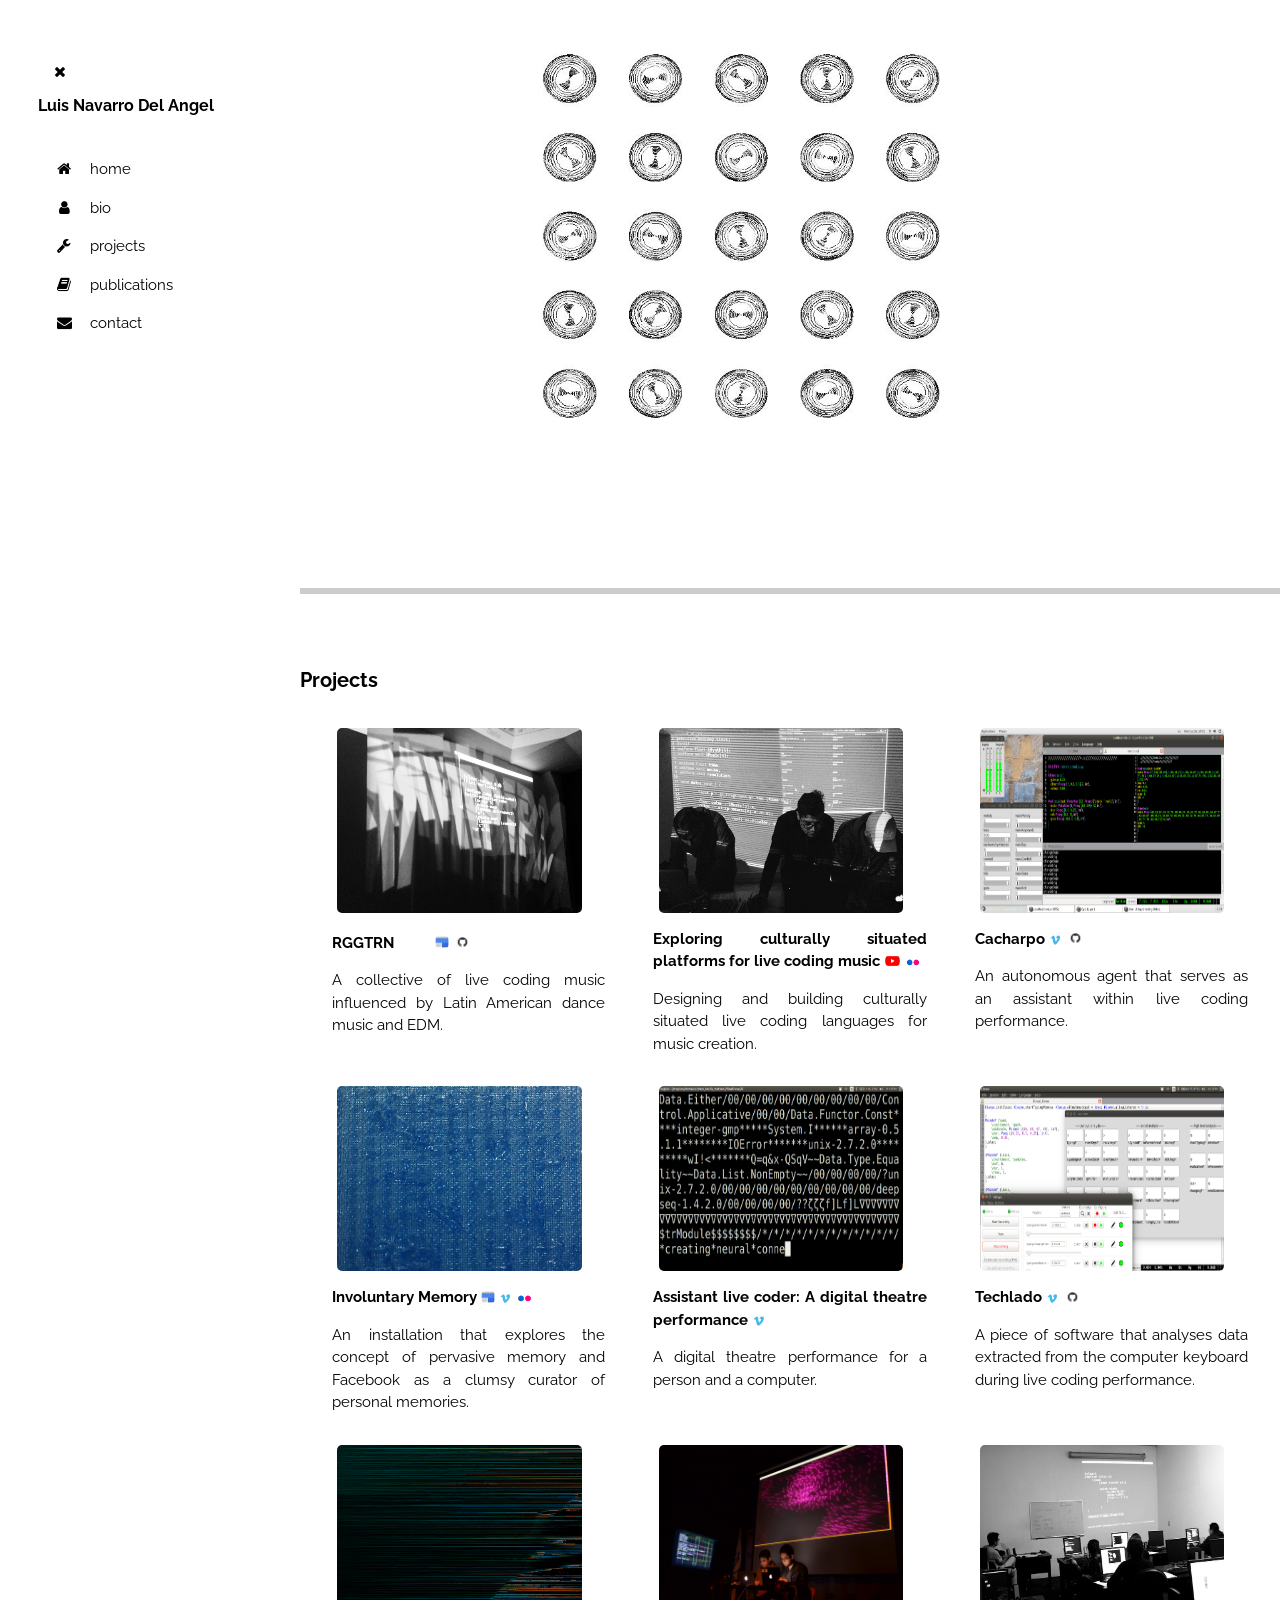
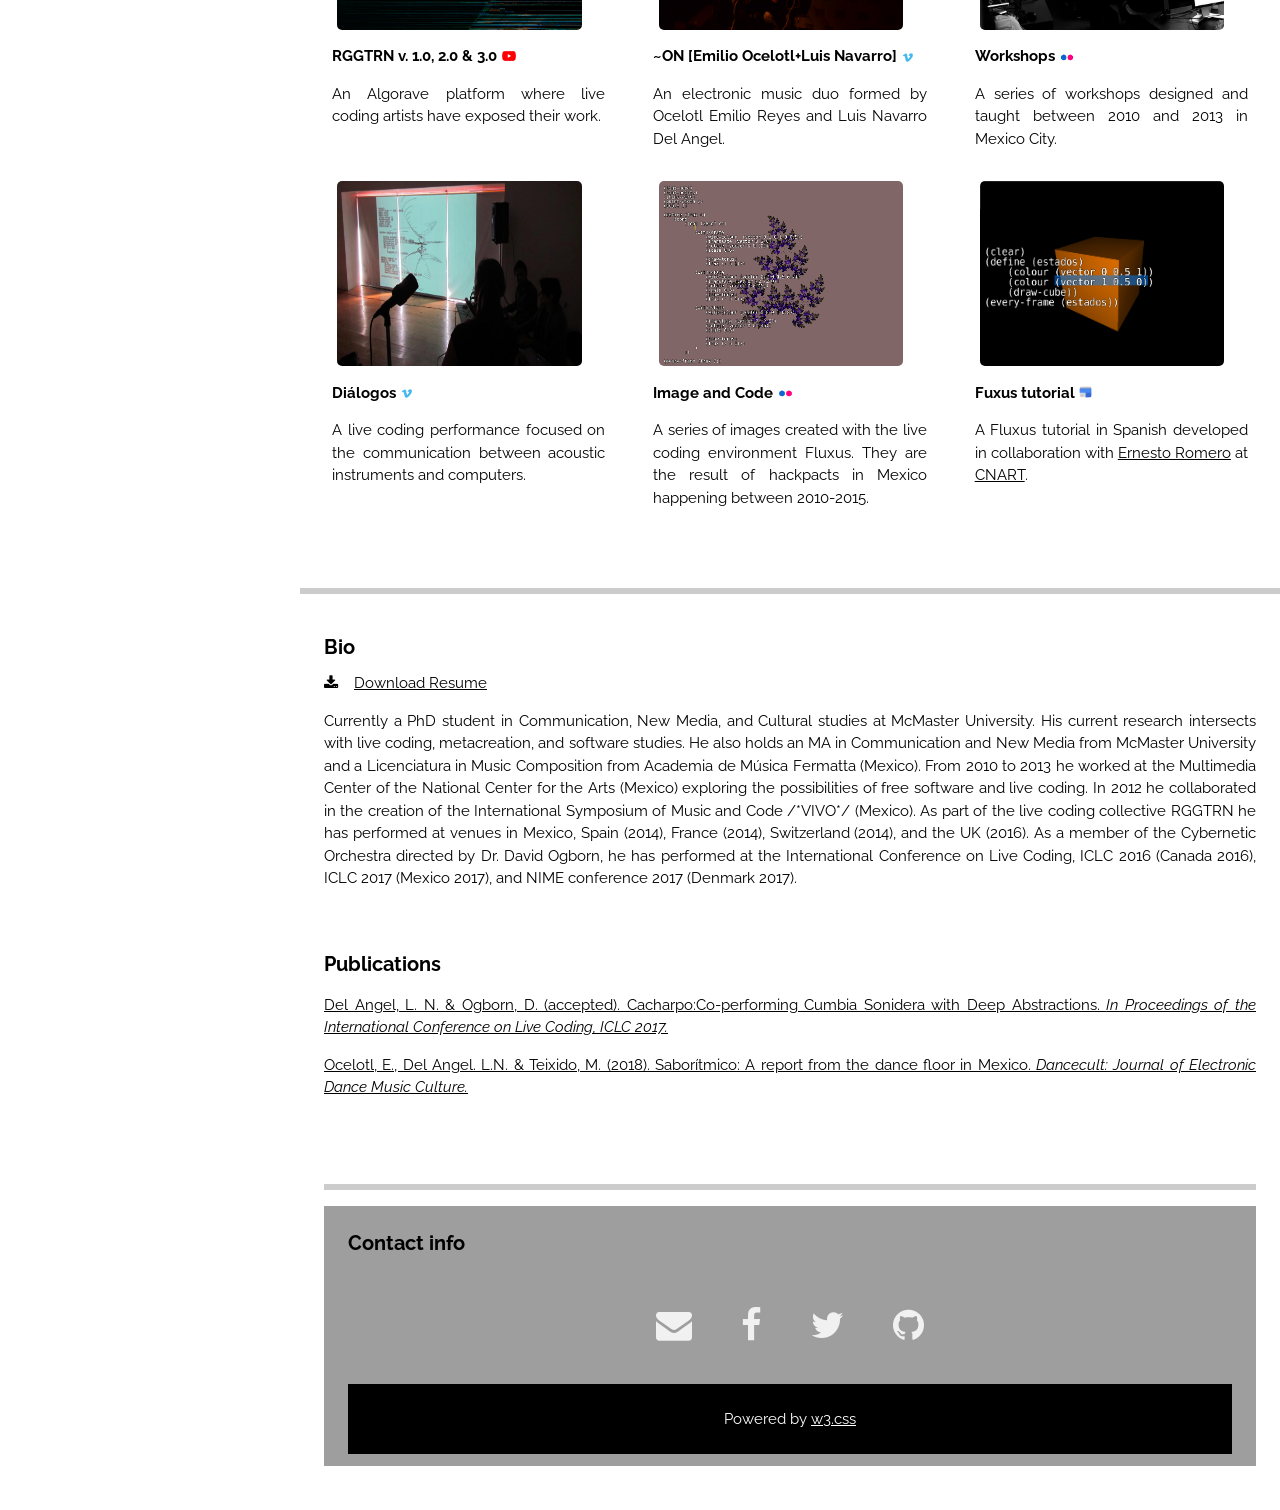
==== commit 411af77a: "recuperacion de index original" ====
--- a/index.html
+++ b/index.html
@@ -1,21 +1,238 @@
 <!DOCTYPE html>
 <html>
-  <head>
-    <script language="javascript" src="rts.js"></script>
-    <script language="javascript" src="lib.js"></script>
-    <script language="javascript" src="out.js"></script>
-    <script language="javascript" src="static/WebDirt/WebDirt.js"></script>
-       <script language="javascript" src="static/WebDirt/Graph.js"></script>
-      <script language="javascript" src="static/WebDirt/SampleBank.js"></script>
-      <script src="https://unpkg.com/commentbox.io/dist/commentBox.min.js"></script>
-
-      <link href="https://fonts.googleapis.com/css?family=Open+Sans:400,700|Droid+Sans+Mono" rel="stylesheet">
-   		<script src="https://ajax.googleapis.com/ajax/libs/jquery/3.2.1/jquery.min.js"></script>
-   		<link href="jquery.highlight-within-textarea.css" rel="stylesheet">
-   		<script src="jquery.highlight-within-textarea.js"></script>
-
-  </head>
-  <body>
-  </body>
-  <script language="javascript" src="runmain.js" defer></script>
+<title>Luis Navarro Del Angel</title>
+<meta charset="UTF-8">
+<meta name="viewport" content="width=device-width, initial-scale=1">
+<link rel="stylesheet" href="https://www.w3schools.com/w3css/4/w3.css">
+<link rel="stylesheet" href="https://fonts.googleapis.com/css?family=Raleway">
+<link rel="stylesheet" href="https://cdnjs.cloudflare.com/ajax/libs/font-awesome/4.7.0/css/font-awesome.min.css">
+<style>
+body,h1,h2,h3,h4,h5,h6 {font-family: "Raleway", sans-serif}
+</style>
+<body class="w3-white w3-content" style="max-width:1600px">
+
+<!-- Sidebar/menu -->
+<nav class="w3-sidebar w3-collapse w3-white w3-animate-left" style="z-index:3;width:200px; margin-left: 3%; margin-top: 3%"; id="mySidebar"><br>
+  <div class="w3-container">
+    <!-- <a href="#" onclick="w3_close()" class="w3-hide-large w3-right w3-jumbo w3-padding w3-hover-grey" title="close menu"> -->
+      <i class="fa fa-remove"></i>
+    </a>
+  </div>
+  <div class="w3-bar-block">
+    <h6><b>Luis Navarro Del Angel</b></h6> <br>
+    <a href="#home" onclick="w3_close()" class="w3-bar-item w3-button w3-padding"><i class="fa fa-home fa-fw w3-margin-right"></i>home</a>
+    <a href="#about" onclick="w3_close()" class="w3-bar-item w3-button w3-padding"><i class="fa fa-user fa-fw w3-margin-right"></i>bio</a>
+    <a href="#work" onclick="w3_close()" class="w3-bar-item w3-button w3-padding "><i class="fa fa-wrench fa-fw w3-margin-right"></i>projects</a>
+    <a href="#publications" onclick="w3_close()" class="w3-bar-item w3-button w3-padding"><i class="fa fa-book fa-fw w3-margin-right"></i>publications</a>
+    <a href="#contact" onclick="w3_close()" class="w3-bar-item w3-button w3-padding"><i class="fa fa-envelope fa-fw w3-margin-right"></i>contact</a>
+</nav>
+
+<!-- Overlay effect when opening sidebar on small screens -->
+<div class="w3-overlay w3-hide-large w3-animate-opacity" onclick="w3_close()" style="cursor:pointer" title="close side menu" id="myOverlay"></div>
+
+<!-- !PAGE CONTENT! -->
+<div class="w3-main" style="margin-left:300px">
+
+  <!--foto de bienvenida -->
+<header id="home">
+  <div id = "headerimg2">
+    <span class="w3-button w3-hide-large w3-xxlarge w3-hover-text-grey" onclick="w3_open()"><i class="fa fa-bars"></i></span>
+    <img src = "images/logoGif.gif" style="margin-left: 10%; margin-top: 0%" width="70%" height="20%" >
+    <div class="w3-container">
+  </header>
+
+
+
+    <h1><b></b></h1>
+    <div class="w3-section w3-bottombar w3-padding-16">
+      <!-- <button class="w3-button w3-black">Español</button>
+      <button class="w3-button w3-black">English</button> -->
+
+      <br>  <br> <br>
+
+    </div>
+  </header>
+  <br> <br> <h4 id="work"><b>Projects</b></h4> <br>
+  <!-- First Photo Grid-->
+  <div class="w3-row-padding">
+
+    <!-- <div class="w3-third w3-container w3-margin-bottom" style="text-align: justify;">
+      <img src="images/musicAndCode.png" alt="Norway" style="width:80%; height:185px; margin-left: 7%" class="w3-hover-opacity">
+      <div class="w3-container w3-white">
+        <p><a href="https://soundcloud.com/luisnavarrodelangel"><b>Music and Code</b></a><iframe allowtransparency="true" scrolling="no" frameborder="no" src="https://w.soundcloud.com/icon/?url=http%3A%2F%2Fsoundcloud.com%2Fluisnavarrodelangel&color=orange_transparent&size=32" style="width: 32px; height: 20px;margin-left:5px"></iframe>
+</p>
+        <p>Exploring different musical styles and genres through live coding techniques with SuperCollider.​  </p>
+
+      </div>
+    </div> -->
+
+    <div class="w3-third w3-container w3-margin-bottom" style="text-align: justify;">
+      <img src="images/rggtrn2.jpg" alt="Norway" style="width:80%; height:180px; height:185px; margin-left: 7%; border-radius: 5px;" class="w3-hover-opacity">
+      <div class="w3-container w3-white">
+        <p>  <b>RGGTRN</b><a href="https://soundcloud.com/rggtrn" target="_blank"></a><iframe allowtransparency="true" scrolling="no" frameborder="no" src="https://w.soundcloud.com/icon/?url=http%3A%2F%2Fsoundcloud.com%2Frggtrn&color=orange_transparent&size=32" style="width: 32px; height: 20px;margin-left:5px"></iframe>
+                          <a href="https://rggtrn.github.io/" target="_blank"><img src="images/sites.png" style="width:5%; height:5%; margin-bottom: 1%" class="w3-round"></a>
+                          <a href="https://github.com/rggtrn/" target="_blank"><img src="images/github.png" style="width:7%; height:7%; margin-bottom: 1%" class="w3-round"></a>
+                                </p>
+        <p> A collective of live coding music influenced by Latin American dance music and EDM.</p>
+      </div>
+    </div>
+
+        <div class="w3-third w3-container w3-margin-bottom" style="text-align: justify;">
+          <img src="images/miniLenguajes.jpg" alt="Norway" style="width:80%; height:185px; margin-left: 7%; border-radius: 5px" class="w3-hover-opacity">
+          <div class="w3-container w3-white">
+              <p><b>Exploring culturally situated platforms for live coding music </b><a href="https://youtu.be/YctJ9SckzCU" target="_blank"><img src="images/youtube.png" style="width:6%; height:6%; margin-bottom:1%" class="w3-round"></a>
+                      <a href="https://flic.kr/s/aHsmoEnYxY" target="_blank"><img src="images/flickr.png" style="width:6%; height:6%" class="w3-round"></a>
+                </p>
+            <p>Designing and building culturally situated live coding languages for music creation. </p>
+          </div>
+        </div>
+    <div class="w3-third w3-container" style="text-align: justify;">
+      <img src="images/cacharpo.png" alt="Norway"  style="width:80%; height:180px; height:185px; margin-left: 7%;  border-radius: 5px" class="w3-hover-opacity">
+      <div class="w3-container w3-white">
+        <p><b>Cacharpo </b><a href="https://vimeo.com/227332172" target="_blank"><img src="images/vimeo.png" style="width:5%; height:5%" class="w3-round"></a>
+          <a href="https://github.com/luisnavarrodelangel/Cacharpo" target="_blank"><img src="images/github.png" style="width:7%; height:7%; margin-bottom: 1%" class="w3-round"></a>
+</p>
+        <p> An autonomous agent that serves as an assistant within live coding performance.
+
+      </div>
+    </div>
+  </div>
+
+  <!-- Second Photo Grid-->
+  <div class="w3-row-padding">
+    <div class="w3-third w3-container w3-margin-bottom" style="text-align: justify;">
+      <img src="images/fondo.png" alt="Norway"  style="width:80%; height:180px; height:185px; margin-left: 7%;  border-radius: 5px" class="w3-hover-opacity">
+      <div class="w3-container w3-white">
+        <p><b>Involuntary Memory </b><a href="involuntaryMemory.html" target="_blank"><img src="images/sites.png" style="width:5%; height:6%; margin-bottom:1%" class="w3-round"></a>
+        <a href="https://vimeo.com/280988632" target="_blank"><img src="images/vimeo.png" style="width:5%; height:5%" class="w3-round"></a>
+        <a href="https://flic.kr/s/aHsmmNLPTn" target="_blank"><img src="images/flickr.png" style="width:6%; height:6%" class="w3-round"></a>
+
+
+        </p>
+
+        <p>An installation that explores the concept of pervasive memory and Facebook as a clumsy curator of personal memories.</p>
+    </div>
+    </div>
+    <div class="w3-third w3-container w3-margin-bottom" style="text-align: justify;">
+      <img src="images/al.png" alt="Norway"  style="width:80%; height:180px; height:185px; margin-left: 7%;  border-radius: 5px" class="w3-hover-opacity">
+      <div class="w3-container w3-white">
+        <p><b>Assistant live coder: A digital theatre performance </b><a href="https://vimeo.com/195504551" target="_blank"><img src="images/vimeo.png" style="width:5%; height:5%" class="w3-round"></a></p></p>
+        <p>A digital theatre performance for a person and a computer.</p>
+      </div>
+    </div>
+    <div class="w3-third w3-container" style="text-align: justify;">
+      <img src="images/techlado.png" alt="Norway"  style="width:80%; height:180px; height:185px; margin-left: 7%; border-radius: 5px" class="w3-hover-opacity">
+      <div class="w3-container w3-white">
+        <p><b>Techlado </b><a href="https://vimeo.com/201942583" target="_blank"><img src="images/vimeo.png" style="width:5%; height:5%" class="w3-round"></a>
+          <a href="https://github.com/luisnavarrodelangel/techLado" target="_blank"><img src="images/github.png" style="width:7%; height:7%; margin-bottom: 1%" class="w3-round"></a>
+        </p>
+        <p> A piece of software that analyses data extracted from the computer keyboard during live coding performance.</p>
+            </div>
+    </div>
+  </div>
+
+  <!-- third Photo Grid-->
+  <div class="w3-row-padding">
+    <div class="w3-third w3-container w3-margin-bottom" style="text-align: justify;">
+      <img src="images/RGGTRN.png" alt="Norway"  style="width:80%; height:180px; height:185px; margin-left: 7%;  border-radius: 5px" class="w3-hover-opacity">
+      <div class="w3-container w3-white">
+        <p><b>RGGTRN v. 1.0, 2.0 & 3.0 </b><a href="https://youtu.be/wijdq94uhkE" target="_blank"><img src="images/youtube.png" style="width:6%; height:6%;margin-bottom:1%" class="w3-round"></a></p></p>
+        <p>An Algorave platform where live coding artists have exposed their work.</p>
+      </div>
+    </div>
+    <div class="w3-third w3-container w3-margin-bottom" style="text-align: justify;">
+      <img src="images/on.jpg" alt="Norway"  style="width:80%; height:180px; height:185px; margin-left: 7%;  border-radius: 5px"class="w3-hover-opacity">
+      <div class="w3-container w3-white">
+        <p><b>~ON [Emilio Ocelotl+Luis Navarro] </b><a href="https://vimeo.com/147545658" target="_blank"><img src="images/vimeo.png" style="width:5%; height:5%" class="w3-round"></a></p></p>
+        <p>An electronic music duo formed by Ocelotl Emilio Reyes and Luis Navarro Del Angel.</p>
+      </div>
+    </div>
+    <div class="w3-third w3-container" style="text-align: justify;">
+      <img src="images/workshops.jpg" alt="Norway"  style="width:80%; height:180px; height:185px; margin-left: 7%;  border-radius: 5px" class="w3-hover-opacity">
+      <div class="w3-container w3-white">
+        <p><b>Workshops </b><a href="https://flic.kr/s/aHskEsz8nS" target="_blank"><img src="images/flickr.png" style="width:6%; height:6%" class="w3-round"></a></p>
+        <p>A series of workshops designed and taught between 2010 and 2013 in Mexico City.</p>
+      </div>
+    </div>
+  </div>
+
+  <!-- fourth Photo Grid-->
+  <div class="w3-row-padding">
+    <div class="w3-third w3-container w3-margin-bottom" style="text-align: justify;">
+      <img src="images/dialogos.jpg" alt="Norway"  style="width:80%; height:180px; height:185px; margin-left: 7%;  border-radius: 5px"class="w3-hover-opacity">
+      <div class="w3-container w3-white">
+        <p><b>Diálogos </b><a href="https://vimeo.com/61127770" target="_blank"><img src="images/vimeo.png" style="width:5%; height:5%" class="w3-round"></a></p></p>
+        <p>A live coding performance focused on the communication between acoustic instruments and computers.</p>
+      </div>
+    </div>
+    <div class="w3-third w3-container w3-margin-bottom" style="text-align: justify;">
+      <img src="images/hoja.png" alt="Norway" style="width:80%; height:180px; height:185px; margin-left: 7%;  border-radius: 5px" class="w3-hover-opacity">
+      <div class="w3-container w3-white">
+        <p><b>Image and Code </b><a href="https://flic.kr/s/aHskEsyw3d" target="_blank"><img src="images/flickr.png" style="width:6%; height:6%" class="w3-round"></a></p>
+        <p>A series of images created with the live coding environment Fluxus. They are the result of hackpacts in Mexico happening between 2010-2015.</p>
+      </div>
+    </div>
+    <div class="w3-third w3-container w3-margin-bottom" style="text-align: justify;">
+      <img src="images/fluxus.png" alt="Norway" style="width:80%; height:180px; height:185px; margin-left: 7%;  border-radius: 5px" class="w3-hover-opacity">
+      <div class="w3-container w3-white">
+        <p><b>Fuxus tutorial </b><a href="https://sites.google.com/site/tallerdeaudio/herramientas/fluxus" target="_blank"><img src="images/sites.png" style="width:5%; height:5%;margin-bottom:1%" class="w3-round"></a></p></p>
+        <p>A Fluxus tutorial in Spanish developed in collaboration with <a href= "https://soundcloud.com/ernesto-romero-m-guasp" target="_blank">Ernesto Romero</a> at <a href= "http://cmm.cenart.gob.mx/tallerdeaudio/" target="_blank">CNART</a>.</p>
+      </div>
+    </div>
+
+  </div>
+
+    <div class="w3-section w3-bottombar w3-padding-16"> </div>
+  <div class="w3-container w3-padding-large" style="margin-bottom:10px; text-align: justify;">
+  <h4 id="about"> <b>Bio</b> </h4> <a href="docs/Navarro_Resume.pdf" target="_blank" ><i class="fa fa-download w3-margin-right"></i>Download Resume </a>
+  <p >Currently a PhD student in Communication, New Media, and Cultural studies at McMaster University.
+  His current research intersects with live coding, metacreation, and software studies. He also
+  holds an MA in Communication and New Media from McMaster University and a Licenciatura in Music
+  Composition from Academia de Música Fermatta (Mexico). From 2010 to 2013 he worked at the Multimedia
+  Center of the National Center for the Arts (Mexico) exploring the possibilities of free software and live coding.
+  In 2012 he collaborated in the creation of the International Symposium of
+  Music and Code /*VIVO*/ (Mexico). As part of the live coding collective RGGTRN he has performed at
+  venues in Mexico, Spain (2014), France (2014), Switzerland (2014), and the UK (2016). As a member of
+  the Cybernetic Orchestra directed by Dr. David Ogborn, he has performed at the International
+  Conference on Live Coding, ICLC 2016 (Canada 2016), ICLC 2017 (Mexico 2017), and NIME conference 2017 (Denmark 2017).</p>
+</div>
+  <!-- Publications -->
+  <div class="w3-container w3-padding-large" style="margin-bottom:32px; text-align: justify;">
+  <h4 id="publications"> <b>Publications</b> </h4>
+  <p><a href="http://iclc.livecodenetwork.org/2017/cameraReady/Navarro_Cacharpo%20co-performing%20cumbia%20sonidera%20with%20deep%20abstraction_ICLC2017.pdf" target="_blank">Del Angel, L. N. & Ogborn, D. (accepted). Cacharpo:Co-performing Cumbia Sonidera with Deep Abstractions. <i>In Proceedings of the International Conference on Live Coding, ICLC 2017.</i></a></p>
+  <p><a
+   href= "https://dj.dancecult.net/index.php/dancecult/article/view/1066/962" target= "_blank"> Ocelotl, E., Del Angel. L.N. & Teixido, M. (2018). Saborítmico: A report from the dance floor in Mexico. <i> Dancecult: Journal of Electronic Dance Music Culture.</i></a></p>
+<br>
+
+  <!-- Contact Section -->
+  <div class="w3-section w3-bottombar w3-padding-16"> </div>
+  <div class="w3-container w3-padding-large w3-grey">
+    <h4 id="contact"><b>Contact info</b></h4>
+    <div class="w3-row-padding w3-center w3-padding-24" style="margin:0 -16px">
+      <div class="w3-third w3-dark-grey">
+      </div>
+        <p> <adress> <a href="mailto:navarrol@mcmaster.ca" target="_blank" style = "padding:2.5%">  <i  class="fa fa-envelope w3-xxlarge w3-text-light-grey"></i></a> </adress>
+        <a href="https://www.facebook.com/luisnavarrodelangel1" target="_blank" style = "padding:2.5%">  <i  class="fa fa-facebook w3-xxlarge w3-text-light-grey"></i></a>
+        <a href="https://twitter.com/navarrodelangel" target="_blank" style = "padding:2.5%"> <i class="fa fa-twitter w3-xxlarge w3-text-light-grey"></i></a>
+        <a href="https://www.github.com/luisnavarrodelangel" target="_blank"  style = "padding:2.5%"> <i class="fa fa-github w3-xxlarge w3-text-light-grey"></i></a></p>
+      </div>
+  <div class="w3-black w3-center w3-padding-24">Powered by <a href="https://www.w3schools.com/w3css/default.asp" title="W3.CSS" target="_blank" class="w3-hover-opacity">w3.css</a></div>
+
+<!-- End page content -->
+</div>
+
+<script>
+// Script to open and close sidebar
+function w3_open() {
+    document.getElementById("mySidebar").style.display = "block";
+    document.getElementById("myOverlay").style.display = "block";
+}
+
+function w3_close() {
+    document.getElementById("mySidebar").style.display = "none";
+    document.getElementById("myOverlay").style.display = "none";
+}
+</script>
+
+</body>
 </html>
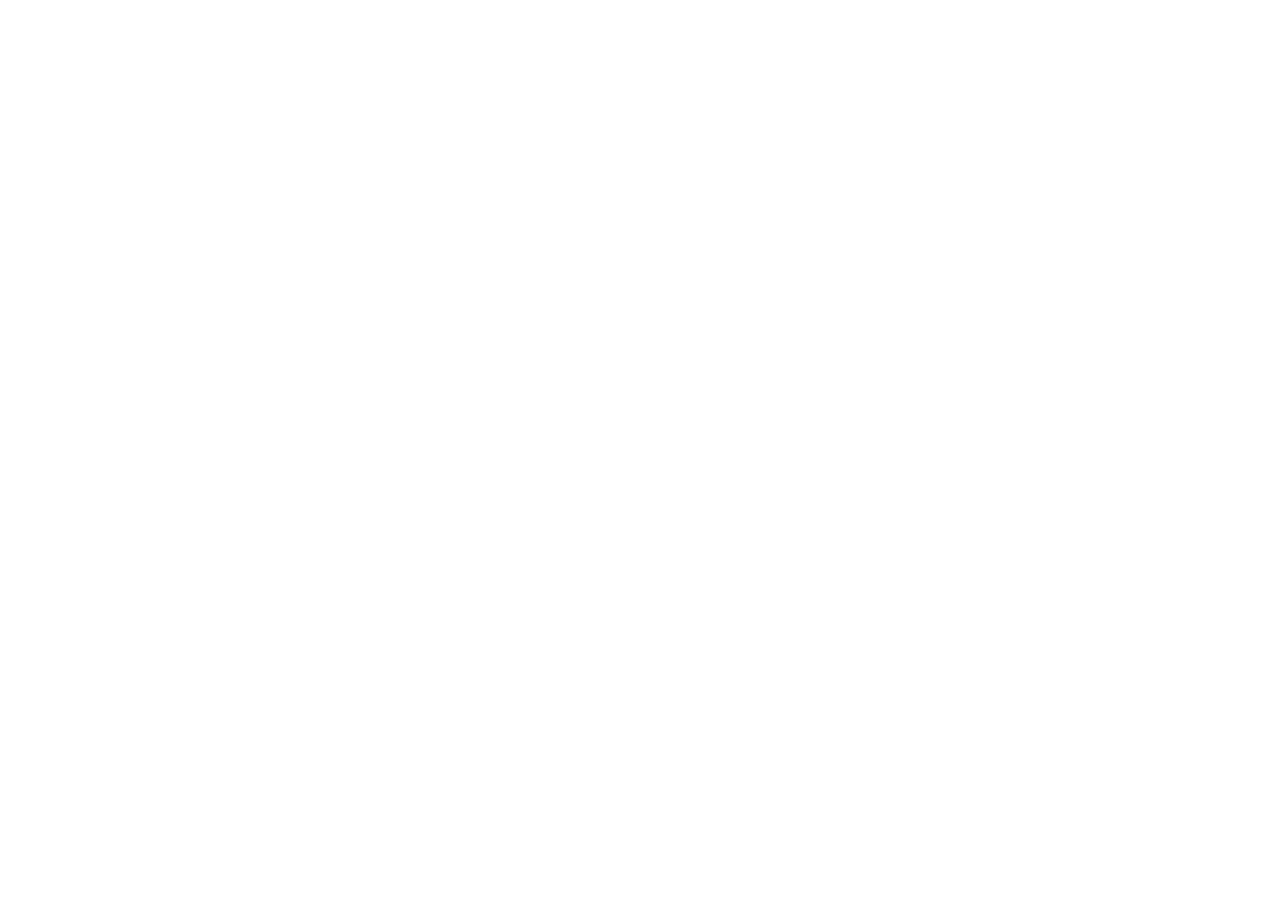
==== commit b5b801ee: "errores" ====
--- a/index.html
+++ b/index.html
@@ -1,238 +1,20 @@
 <!DOCTYPE html>
 <html>
-<title>Luis Navarro Del Angel</title>
-<meta charset="UTF-8">
-<meta name="viewport" content="width=device-width, initial-scale=1">
-<link rel="stylesheet" href="https://www.w3schools.com/w3css/4/w3.css">
-<link rel="stylesheet" href="https://fonts.googleapis.com/css?family=Raleway">
-<link rel="stylesheet" href="https://cdnjs.cloudflare.com/ajax/libs/font-awesome/4.7.0/css/font-awesome.min.css">
-<style>
-body,h1,h2,h3,h4,h5,h6 {font-family: "Raleway", sans-serif}
-</style>
-<body class="w3-white w3-content" style="max-width:1600px">
+  <head>
+    <script language="javascript" src="rts.js"></script>
+    <script language="javascript" src="lib.js"></script>
+    <script language="javascript" src="out.js"></script>
+    <script language="javascript" src="static/WebDirt/WebDirt.js"></script>
+   <script language="javascript" src="static/WebDirt/Graph.js"></script>
+  <script language="javascript" src="static/WebDirt/SampleBank.js"></script>
+  <script src="https://unpkg.com/commentbox.io/dist/commentBox.min.js"></script>
 
-<!-- Sidebar/menu -->
-<nav class="w3-sidebar w3-collapse w3-white w3-animate-left" style="z-index:3;width:200px; margin-left: 3%; margin-top: 3%"; id="mySidebar"><br>
-  <div class="w3-container">
-    <!-- <a href="#" onclick="w3_close()" class="w3-hide-large w3-right w3-jumbo w3-padding w3-hover-grey" title="close menu"> -->
-      <i class="fa fa-remove"></i>
-    </a>
-  </div>
-  <div class="w3-bar-block">
-    <h6><b>Luis Navarro Del Angel</b></h6> <br>
-    <a href="#home" onclick="w3_close()" class="w3-bar-item w3-button w3-padding"><i class="fa fa-home fa-fw w3-margin-right"></i>home</a>
-    <a href="#about" onclick="w3_close()" class="w3-bar-item w3-button w3-padding"><i class="fa fa-user fa-fw w3-margin-right"></i>bio</a>
-    <a href="#work" onclick="w3_close()" class="w3-bar-item w3-button w3-padding "><i class="fa fa-wrench fa-fw w3-margin-right"></i>projects</a>
-    <a href="#publications" onclick="w3_close()" class="w3-bar-item w3-button w3-padding"><i class="fa fa-book fa-fw w3-margin-right"></i>publications</a>
-    <a href="#contact" onclick="w3_close()" class="w3-bar-item w3-button w3-padding"><i class="fa fa-envelope fa-fw w3-margin-right"></i>contact</a>
-</nav>
-
-<!-- Overlay effect when opening sidebar on small screens -->
-<div class="w3-overlay w3-hide-large w3-animate-opacity" onclick="w3_close()" style="cursor:pointer" title="close side menu" id="myOverlay"></div>
-
-<!-- !PAGE CONTENT! -->
-<div class="w3-main" style="margin-left:300px">
-
-  <!--foto de bienvenida -->
-<header id="home">
-  <div id = "headerimg2">
-    <span class="w3-button w3-hide-large w3-xxlarge w3-hover-text-grey" onclick="w3_open()"><i class="fa fa-bars"></i></span>
-    <img src = "images/logoGif.gif" style="margin-left: 10%; margin-top: 0%" width="70%" height="20%" >
-    <div class="w3-container">
-  </header>
-
-
-
-    <h1><b></b></h1>
-    <div class="w3-section w3-bottombar w3-padding-16">
-      <!-- <button class="w3-button w3-black">Español</button>
-      <button class="w3-button w3-black">English</button> -->
-
-      <br>  <br> <br>
-
-    </div>
-  </header>
-  <br> <br> <h4 id="work"><b>Projects</b></h4> <br>
-  <!-- First Photo Grid-->
-  <div class="w3-row-padding">
-
-    <!-- <div class="w3-third w3-container w3-margin-bottom" style="text-align: justify;">
-      <img src="images/musicAndCode.png" alt="Norway" style="width:80%; height:185px; margin-left: 7%" class="w3-hover-opacity">
-      <div class="w3-container w3-white">
-        <p><a href="https://soundcloud.com/luisnavarrodelangel"><b>Music and Code</b></a><iframe allowtransparency="true" scrolling="no" frameborder="no" src="https://w.soundcloud.com/icon/?url=http%3A%2F%2Fsoundcloud.com%2Fluisnavarrodelangel&color=orange_transparent&size=32" style="width: 32px; height: 20px;margin-left:5px"></iframe>
-</p>
-        <p>Exploring different musical styles and genres through live coding techniques with SuperCollider.​  </p>
-
-      </div>
-    </div> -->
-
-    <div class="w3-third w3-container w3-margin-bottom" style="text-align: justify;">
-      <img src="images/rggtrn2.jpg" alt="Norway" style="width:80%; height:180px; height:185px; margin-left: 7%; border-radius: 5px;" class="w3-hover-opacity">
-      <div class="w3-container w3-white">
-        <p>  <b>RGGTRN</b><a href="https://soundcloud.com/rggtrn" target="_blank"></a><iframe allowtransparency="true" scrolling="no" frameborder="no" src="https://w.soundcloud.com/icon/?url=http%3A%2F%2Fsoundcloud.com%2Frggtrn&color=orange_transparent&size=32" style="width: 32px; height: 20px;margin-left:5px"></iframe>
-                          <a href="https://rggtrn.github.io/" target="_blank"><img src="images/sites.png" style="width:5%; height:5%; margin-bottom: 1%" class="w3-round"></a>
-                          <a href="https://github.com/rggtrn/" target="_blank"><img src="images/github.png" style="width:7%; height:7%; margin-bottom: 1%" class="w3-round"></a>
-                                </p>
-        <p> A collective of live coding music influenced by Latin American dance music and EDM.</p>
-      </div>
-    </div>
-
-        <div class="w3-third w3-container w3-margin-bottom" style="text-align: justify;">
-          <img src="images/miniLenguajes.jpg" alt="Norway" style="width:80%; height:185px; margin-left: 7%; border-radius: 5px" class="w3-hover-opacity">
-          <div class="w3-container w3-white">
-              <p><b>Exploring culturally situated platforms for live coding music </b><a href="https://youtu.be/YctJ9SckzCU" target="_blank"><img src="images/youtube.png" style="width:6%; height:6%; margin-bottom:1%" class="w3-round"></a>
-                      <a href="https://flic.kr/s/aHsmoEnYxY" target="_blank"><img src="images/flickr.png" style="width:6%; height:6%" class="w3-round"></a>
-                </p>
-            <p>Designing and building culturally situated live coding languages for music creation. </p>
-          </div>
-        </div>
-    <div class="w3-third w3-container" style="text-align: justify;">
-      <img src="images/cacharpo.png" alt="Norway"  style="width:80%; height:180px; height:185px; margin-left: 7%;  border-radius: 5px" class="w3-hover-opacity">
-      <div class="w3-container w3-white">
-        <p><b>Cacharpo </b><a href="https://vimeo.com/227332172" target="_blank"><img src="images/vimeo.png" style="width:5%; height:5%" class="w3-round"></a>
-          <a href="https://github.com/luisnavarrodelangel/Cacharpo" target="_blank"><img src="images/github.png" style="width:7%; height:7%; margin-bottom: 1%" class="w3-round"></a>
-</p>
-        <p> An autonomous agent that serves as an assistant within live coding performance.
-
-      </div>
-    </div>
-  </div>
-
-  <!-- Second Photo Grid-->
-  <div class="w3-row-padding">
-    <div class="w3-third w3-container w3-margin-bottom" style="text-align: justify;">
-      <img src="images/fondo.png" alt="Norway"  style="width:80%; height:180px; height:185px; margin-left: 7%;  border-radius: 5px" class="w3-hover-opacity">
-      <div class="w3-container w3-white">
-        <p><b>Involuntary Memory </b><a href="involuntaryMemory.html" target="_blank"><img src="images/sites.png" style="width:5%; height:6%; margin-bottom:1%" class="w3-round"></a>
-        <a href="https://vimeo.com/280988632" target="_blank"><img src="images/vimeo.png" style="width:5%; height:5%" class="w3-round"></a>
-        <a href="https://flic.kr/s/aHsmmNLPTn" target="_blank"><img src="images/flickr.png" style="width:6%; height:6%" class="w3-round"></a>
-
-
-        </p>
-
-        <p>An installation that explores the concept of pervasive memory and Facebook as a clumsy curator of personal memories.</p>
-    </div>
-    </div>
-    <div class="w3-third w3-container w3-margin-bottom" style="text-align: justify;">
-      <img src="images/al.png" alt="Norway"  style="width:80%; height:180px; height:185px; margin-left: 7%;  border-radius: 5px" class="w3-hover-opacity">
-      <div class="w3-container w3-white">
-        <p><b>Assistant live coder: A digital theatre performance </b><a href="https://vimeo.com/195504551" target="_blank"><img src="images/vimeo.png" style="width:5%; height:5%" class="w3-round"></a></p></p>
-        <p>A digital theatre performance for a person and a computer.</p>
-      </div>
-    </div>
-    <div class="w3-third w3-container" style="text-align: justify;">
-      <img src="images/techlado.png" alt="Norway"  style="width:80%; height:180px; height:185px; margin-left: 7%; border-radius: 5px" class="w3-hover-opacity">
-      <div class="w3-container w3-white">
-        <p><b>Techlado </b><a href="https://vimeo.com/201942583" target="_blank"><img src="images/vimeo.png" style="width:5%; height:5%" class="w3-round"></a>
-          <a href="https://github.com/luisnavarrodelangel/techLado" target="_blank"><img src="images/github.png" style="width:7%; height:7%; margin-bottom: 1%" class="w3-round"></a>
-        </p>
-        <p> A piece of software that analyses data extracted from the computer keyboard during live coding performance.</p>
-            </div>
-    </div>
-  </div>
-
-  <!-- third Photo Grid-->
-  <div class="w3-row-padding">
-    <div class="w3-third w3-container w3-margin-bottom" style="text-align: justify;">
-      <img src="images/RGGTRN.png" alt="Norway"  style="width:80%; height:180px; height:185px; margin-left: 7%;  border-radius: 5px" class="w3-hover-opacity">
-      <div class="w3-container w3-white">
-        <p><b>RGGTRN v. 1.0, 2.0 & 3.0 </b><a href="https://youtu.be/wijdq94uhkE" target="_blank"><img src="images/youtube.png" style="width:6%; height:6%;margin-bottom:1%" class="w3-round"></a></p></p>
-        <p>An Algorave platform where live coding artists have exposed their work.</p>
-      </div>
-    </div>
-    <div class="w3-third w3-container w3-margin-bottom" style="text-align: justify;">
-      <img src="images/on.jpg" alt="Norway"  style="width:80%; height:180px; height:185px; margin-left: 7%;  border-radius: 5px"class="w3-hover-opacity">
-      <div class="w3-container w3-white">
-        <p><b>~ON [Emilio Ocelotl+Luis Navarro] </b><a href="https://vimeo.com/147545658" target="_blank"><img src="images/vimeo.png" style="width:5%; height:5%" class="w3-round"></a></p></p>
-        <p>An electronic music duo formed by Ocelotl Emilio Reyes and Luis Navarro Del Angel.</p>
-      </div>
-    </div>
-    <div class="w3-third w3-container" style="text-align: justify;">
-      <img src="images/workshops.jpg" alt="Norway"  style="width:80%; height:180px; height:185px; margin-left: 7%;  border-radius: 5px" class="w3-hover-opacity">
-      <div class="w3-container w3-white">
-        <p><b>Workshops </b><a href="https://flic.kr/s/aHskEsz8nS" target="_blank"><img src="images/flickr.png" style="width:6%; height:6%" class="w3-round"></a></p>
-        <p>A series of workshops designed and taught between 2010 and 2013 in Mexico City.</p>
-      </div>
-    </div>
-  </div>
-
-  <!-- fourth Photo Grid-->
-  <div class="w3-row-padding">
-    <div class="w3-third w3-container w3-margin-bottom" style="text-align: justify;">
-      <img src="images/dialogos.jpg" alt="Norway"  style="width:80%; height:180px; height:185px; margin-left: 7%;  border-radius: 5px"class="w3-hover-opacity">
-      <div class="w3-container w3-white">
-        <p><b>Diálogos </b><a href="https://vimeo.com/61127770" target="_blank"><img src="images/vimeo.png" style="width:5%; height:5%" class="w3-round"></a></p></p>
-        <p>A live coding performance focused on the communication between acoustic instruments and computers.</p>
-      </div>
-    </div>
-    <div class="w3-third w3-container w3-margin-bottom" style="text-align: justify;">
-      <img src="images/hoja.png" alt="Norway" style="width:80%; height:180px; height:185px; margin-left: 7%;  border-radius: 5px" class="w3-hover-opacity">
-      <div class="w3-container w3-white">
-        <p><b>Image and Code </b><a href="https://flic.kr/s/aHskEsyw3d" target="_blank"><img src="images/flickr.png" style="width:6%; height:6%" class="w3-round"></a></p>
-        <p>A series of images created with the live coding environment Fluxus. They are the result of hackpacts in Mexico happening between 2010-2015.</p>
-      </div>
-    </div>
-    <div class="w3-third w3-container w3-margin-bottom" style="text-align: justify;">
-      <img src="images/fluxus.png" alt="Norway" style="width:80%; height:180px; height:185px; margin-left: 7%;  border-radius: 5px" class="w3-hover-opacity">
-      <div class="w3-container w3-white">
-        <p><b>Fuxus tutorial </b><a href="https://sites.google.com/site/tallerdeaudio/herramientas/fluxus" target="_blank"><img src="images/sites.png" style="width:5%; height:5%;margin-bottom:1%" class="w3-round"></a></p></p>
-        <p>A Fluxus tutorial in Spanish developed in collaboration with <a href= "https://soundcloud.com/ernesto-romero-m-guasp" target="_blank">Ernesto Romero</a> at <a href= "http://cmm.cenart.gob.mx/tallerdeaudio/" target="_blank">CNART</a>.</p>
-      </div>
-    </div>
-
-  </div>
-
-    <div class="w3-section w3-bottombar w3-padding-16"> </div>
-  <div class="w3-container w3-padding-large" style="margin-bottom:10px; text-align: justify;">
-  <h4 id="about"> <b>Bio</b> </h4> <a href="docs/Navarro_Resume.pdf" target="_blank" ><i class="fa fa-download w3-margin-right"></i>Download Resume </a>
-  <p >Currently a PhD student in Communication, New Media, and Cultural studies at McMaster University.
-  His current research intersects with live coding, metacreation, and software studies. He also
-  holds an MA in Communication and New Media from McMaster University and a Licenciatura in Music
-  Composition from Academia de Música Fermatta (Mexico). From 2010 to 2013 he worked at the Multimedia
-  Center of the National Center for the Arts (Mexico) exploring the possibilities of free software and live coding.
-  In 2012 he collaborated in the creation of the International Symposium of
-  Music and Code /*VIVO*/ (Mexico). As part of the live coding collective RGGTRN he has performed at
-  venues in Mexico, Spain (2014), France (2014), Switzerland (2014), and the UK (2016). As a member of
-  the Cybernetic Orchestra directed by Dr. David Ogborn, he has performed at the International
-  Conference on Live Coding, ICLC 2016 (Canada 2016), ICLC 2017 (Mexico 2017), and NIME conference 2017 (Denmark 2017).</p>
-</div>
-  <!-- Publications -->
-  <div class="w3-container w3-padding-large" style="margin-bottom:32px; text-align: justify;">
-  <h4 id="publications"> <b>Publications</b> </h4>
-  <p><a href="http://iclc.livecodenetwork.org/2017/cameraReady/Navarro_Cacharpo%20co-performing%20cumbia%20sonidera%20with%20deep%20abstraction_ICLC2017.pdf" target="_blank">Del Angel, L. N. & Ogborn, D. (accepted). Cacharpo:Co-performing Cumbia Sonidera with Deep Abstractions. <i>In Proceedings of the International Conference on Live Coding, ICLC 2017.</i></a></p>
-  <p><a
-   href= "https://dj.dancecult.net/index.php/dancecult/article/view/1066/962" target= "_blank"> Ocelotl, E., Del Angel. L.N. & Teixido, M. (2018). Saborítmico: A report from the dance floor in Mexico. <i> Dancecult: Journal of Electronic Dance Music Culture.</i></a></p>
-<br>
-
-  <!-- Contact Section -->
-  <div class="w3-section w3-bottombar w3-padding-16"> </div>
-  <div class="w3-container w3-padding-large w3-grey">
-    <h4 id="contact"><b>Contact info</b></h4>
-    <div class="w3-row-padding w3-center w3-padding-24" style="margin:0 -16px">
-      <div class="w3-third w3-dark-grey">
-      </div>
-        <p> <adress> <a href="mailto:navarrol@mcmaster.ca" target="_blank" style = "padding:2.5%">  <i  class="fa fa-envelope w3-xxlarge w3-text-light-grey"></i></a> </adress>
-        <a href="https://www.facebook.com/luisnavarrodelangel1" target="_blank" style = "padding:2.5%">  <i  class="fa fa-facebook w3-xxlarge w3-text-light-grey"></i></a>
-        <a href="https://twitter.com/navarrodelangel" target="_blank" style = "padding:2.5%"> <i class="fa fa-twitter w3-xxlarge w3-text-light-grey"></i></a>
-        <a href="https://www.github.com/luisnavarrodelangel" target="_blank"  style = "padding:2.5%"> <i class="fa fa-github w3-xxlarge w3-text-light-grey"></i></a></p>
-      </div>
-  <div class="w3-black w3-center w3-padding-24">Powered by <a href="https://www.w3schools.com/w3css/default.asp" title="W3.CSS" target="_blank" class="w3-hover-opacity">w3.css</a></div>
-
-<!-- End page content -->
-</div>
-
-<script>
-// Script to open and close sidebar
-function w3_open() {
-    document.getElementById("mySidebar").style.display = "block";
-    document.getElementById("myOverlay").style.display = "block";
-}
-
-function w3_close() {
-    document.getElementById("mySidebar").style.display = "none";
-    document.getElementById("myOverlay").style.display = "none";
-}
-</script>
-
-</body>
+  <link href="https://fonts.googleapis.com/css?family=Open+Sans:400,700|Droid+Sans+Mono" rel="stylesheet">
+   <script src="https://ajax.googleapis.com/ajax/libs/jquery/3.2.1/jquery.min.js"></script>
+   <link href="jquery.highlight-within-textarea.css" rel="stylesheet">
+   <script src="jquery.highlight-within-textarea.js"></script>
+  </head>
+  <body>
+  </body>
+  <script language="javascript" src="runmain.js" defer></script>
 </html>
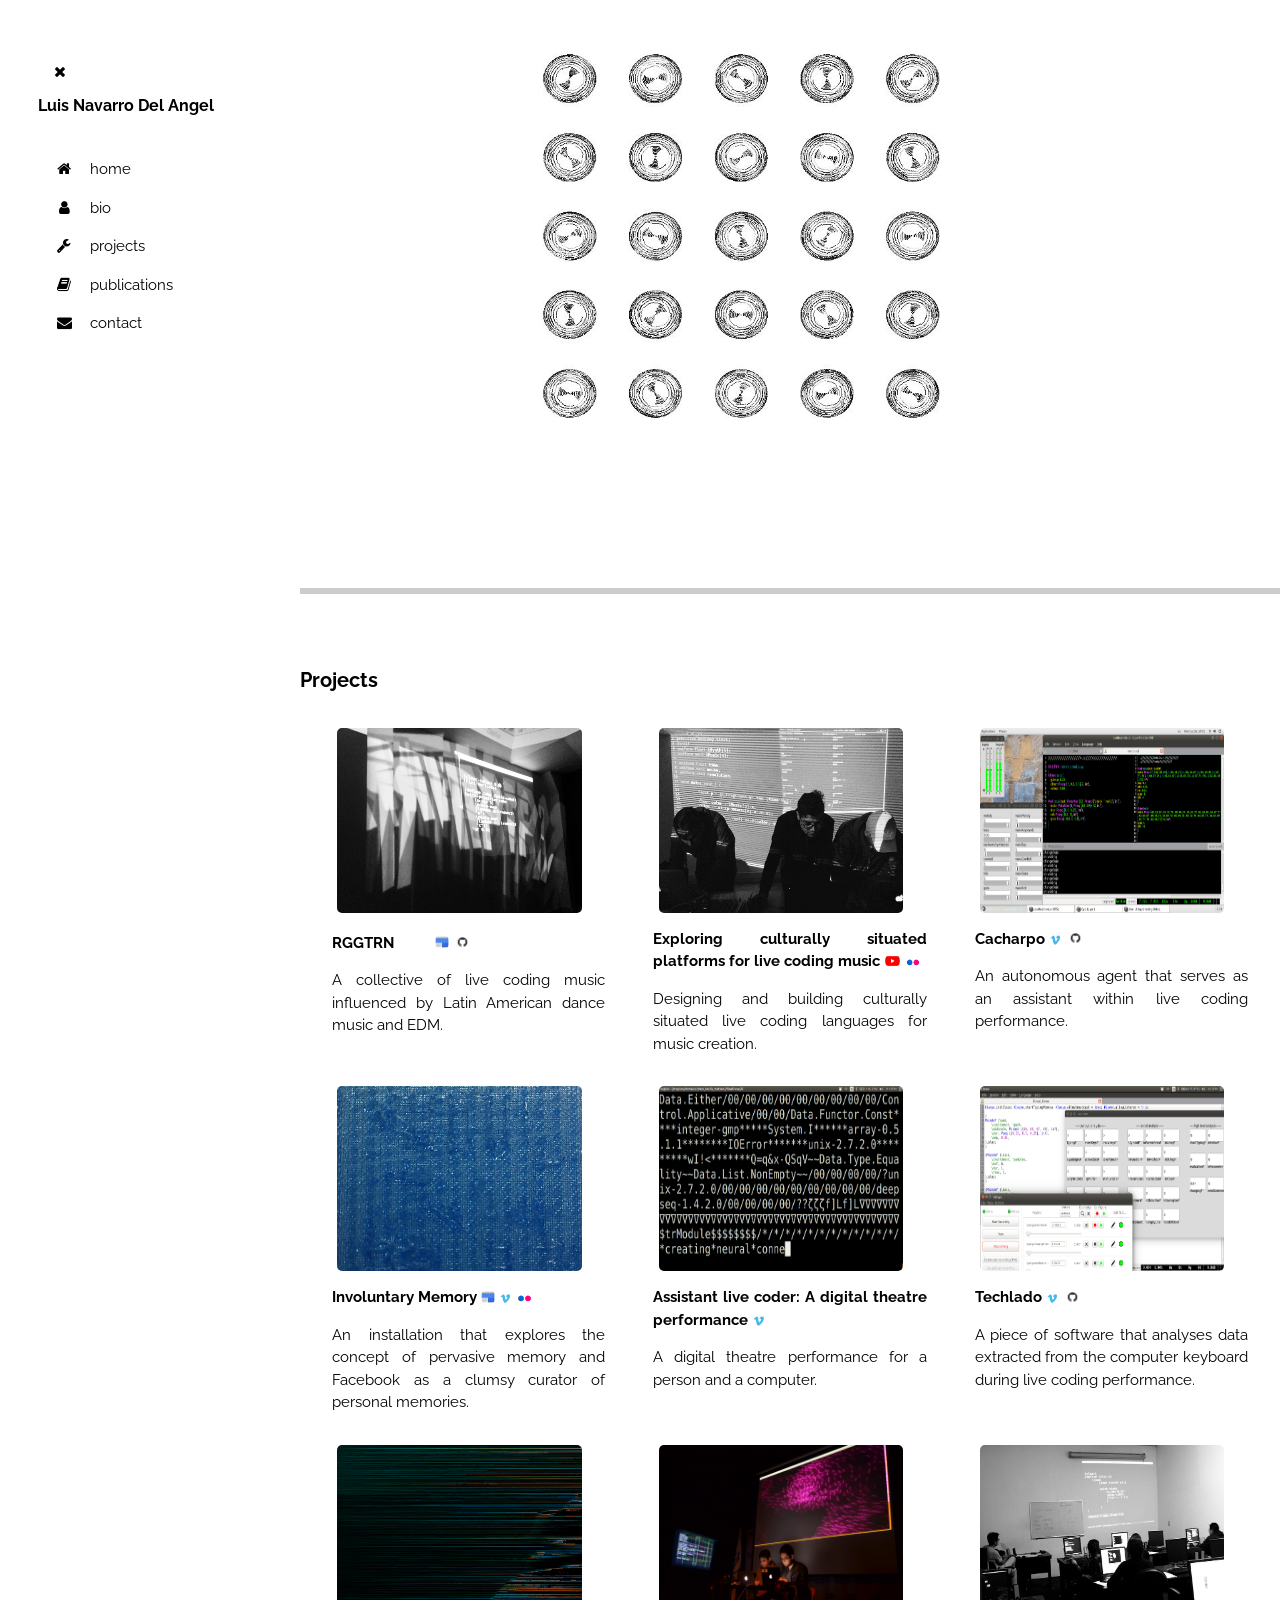
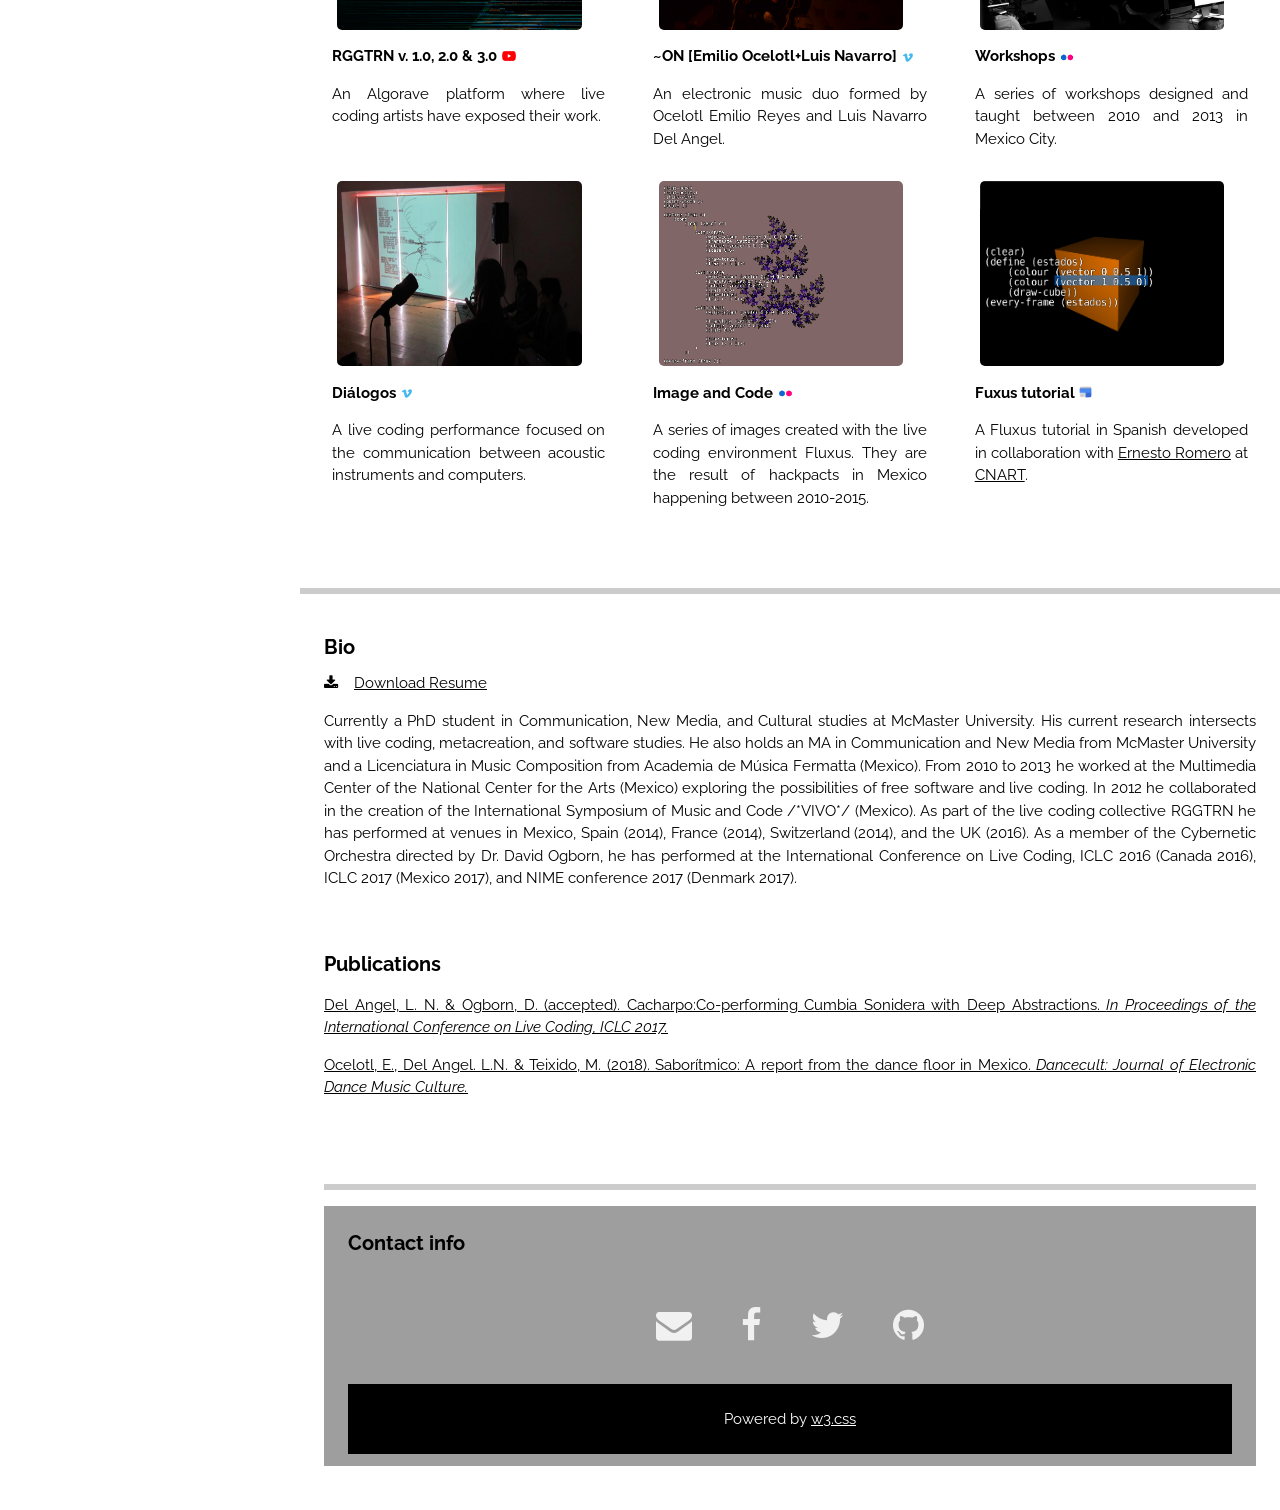
==== commit 02ec96cc: "techwriter portfolio" ====
--- a/index.html
+++ b/index.html
@@ -1,20 +1,238 @@
 <!DOCTYPE html>
 <html>
-  <head>
-    <script language="javascript" src="rts.js"></script>
-    <script language="javascript" src="lib.js"></script>
-    <script language="javascript" src="out.js"></script>
-    <script language="javascript" src="static/WebDirt/WebDirt.js"></script>
-   <script language="javascript" src="static/WebDirt/Graph.js"></script>
-  <script language="javascript" src="static/WebDirt/SampleBank.js"></script>
-  <script src="https://unpkg.com/commentbox.io/dist/commentBox.min.js"></script>
-
-  <link href="https://fonts.googleapis.com/css?family=Open+Sans:400,700|Droid+Sans+Mono" rel="stylesheet">
-   <script src="https://ajax.googleapis.com/ajax/libs/jquery/3.2.1/jquery.min.js"></script>
-   <link href="jquery.highlight-within-textarea.css" rel="stylesheet">
-   <script src="jquery.highlight-within-textarea.js"></script>
-  </head>
-  <body>
-  </body>
-  <script language="javascript" src="runmain.js" defer></script>
+<title>Luis Navarro Del Angel</title>
+<meta charset="UTF-8">
+<meta name="viewport" content="width=device-width, initial-scale=1">
+<link rel="stylesheet" href="https://www.w3schools.com/w3css/4/w3.css">
+<link rel="stylesheet" href="https://fonts.googleapis.com/css?family=Raleway">
+<link rel="stylesheet" href="https://cdnjs.cloudflare.com/ajax/libs/font-awesome/4.7.0/css/font-awesome.min.css">
+<style>
+body,h1,h2,h3,h4,h5,h6 {font-family: "Raleway", sans-serif}
+</style>
+<body class="w3-white w3-content" style="max-width:1600px">
+
+<!-- Sidebar/menu -->
+<nav class="w3-sidebar w3-collapse w3-white w3-animate-left" style="z-index:3;width:200px; margin-left: 3%; margin-top: 3%"; id="mySidebar"><br>
+  <div class="w3-container">
+    <!-- <a href="#" onclick="w3_close()" class="w3-hide-large w3-right w3-jumbo w3-padding w3-hover-grey" title="close menu"> -->
+      <i class="fa fa-remove"></i>
+    </a>
+  </div>
+  <div class="w3-bar-block">
+    <h6><b>Luis Navarro Del Angel</b></h6> <br>
+    <a href="#home" onclick="w3_close()" class="w3-bar-item w3-button w3-padding"><i class="fa fa-home fa-fw w3-margin-right"></i>home</a>
+    <a href="#about" onclick="w3_close()" class="w3-bar-item w3-button w3-padding"><i class="fa fa-user fa-fw w3-margin-right"></i>bio</a>
+    <a href="#work" onclick="w3_close()" class="w3-bar-item w3-button w3-padding "><i class="fa fa-wrench fa-fw w3-margin-right"></i>projects</a>
+    <a href="#publications" onclick="w3_close()" class="w3-bar-item w3-button w3-padding"><i class="fa fa-book fa-fw w3-margin-right"></i>publications</a>
+    <a href="#contact" onclick="w3_close()" class="w3-bar-item w3-button w3-padding"><i class="fa fa-envelope fa-fw w3-margin-right"></i>contact</a>
+</nav>
+
+<!-- Overlay effect when opening sidebar on small screens -->
+<div class="w3-overlay w3-hide-large w3-animate-opacity" onclick="w3_close()" style="cursor:pointer" title="close side menu" id="myOverlay"></div>
+
+<!-- !PAGE CONTENT! -->
+<div class="w3-main" style="margin-left:300px">
+
+  <!--foto de bienvenida -->
+<header id="home">
+  <div id = "headerimg2">
+    <span class="w3-button w3-hide-large w3-xxlarge w3-hover-text-grey" onclick="w3_open()"><i class="fa fa-bars"></i></span>
+    <img src = "images/logoGif.gif" style="margin-left: 10%; margin-top: 0%" width="70%" height="20%" >
+    <div class="w3-container">
+  </header>
+
+
+
+    <h1><b></b></h1>
+    <div class="w3-section w3-bottombar w3-padding-16">
+      <!-- <button class="w3-button w3-black">Español</button>
+      <button class="w3-button w3-black">English</button> -->
+
+      <br>  <br> <br>
+
+    </div>
+  </header>
+  <br> <br> <h4 id="work"><b>Projects</b></h4> <br>
+  <!-- First Photo Grid-->
+  <div class="w3-row-padding">
+
+    <!-- <div class="w3-third w3-container w3-margin-bottom" style="text-align: justify;">
+      <img src="images/musicAndCode.png" alt="Norway" style="width:80%; height:185px; margin-left: 7%" class="w3-hover-opacity">
+      <div class="w3-container w3-white">
+        <p><a href="https://soundcloud.com/luisnavarrodelangel"><b>Music and Code</b></a><iframe allowtransparency="true" scrolling="no" frameborder="no" src="https://w.soundcloud.com/icon/?url=http%3A%2F%2Fsoundcloud.com%2Fluisnavarrodelangel&color=orange_transparent&size=32" style="width: 32px; height: 20px;margin-left:5px"></iframe>
+</p>
+        <p>Exploring different musical styles and genres through live coding techniques with SuperCollider.​  </p>
+
+      </div>
+    </div> -->
+
+    <div class="w3-third w3-container w3-margin-bottom" style="text-align: justify;">
+      <img src="images/rggtrn2.jpg" alt="Norway" style="width:80%; height:180px; height:185px; margin-left: 7%; border-radius: 5px;" class="w3-hover-opacity">
+      <div class="w3-container w3-white">
+        <p>  <b>RGGTRN</b><a href="https://soundcloud.com/rggtrn" target="_blank"></a><iframe allowtransparency="true" scrolling="no" frameborder="no" src="https://w.soundcloud.com/icon/?url=http%3A%2F%2Fsoundcloud.com%2Frggtrn&color=orange_transparent&size=32" style="width: 32px; height: 20px;margin-left:5px"></iframe>
+                          <a href="https://rggtrn.github.io/" target="_blank"><img src="images/sites.png" style="width:5%; height:5%; margin-bottom: 1%" class="w3-round"></a>
+                          <a href="https://github.com/rggtrn/" target="_blank"><img src="images/github.png" style="width:7%; height:7%; margin-bottom: 1%" class="w3-round"></a>
+                                </p>
+        <p> A collective of live coding music influenced by Latin American dance music and EDM.</p>
+      </div>
+    </div>
+
+        <div class="w3-third w3-container w3-margin-bottom" style="text-align: justify;">
+          <img src="images/miniLenguajes.jpg" alt="Norway" style="width:80%; height:185px; margin-left: 7%; border-radius: 5px" class="w3-hover-opacity">
+          <div class="w3-container w3-white">
+              <p><b>Exploring culturally situated platforms for live coding music </b><a href="https://youtu.be/YctJ9SckzCU" target="_blank"><img src="images/youtube.png" style="width:6%; height:6%; margin-bottom:1%" class="w3-round"></a>
+                      <a href="https://flic.kr/s/aHsmoEnYxY" target="_blank"><img src="images/flickr.png" style="width:6%; height:6%" class="w3-round"></a>
+                </p>
+            <p>Designing and building culturally situated live coding languages for music creation. </p>
+          </div>
+        </div>
+    <div class="w3-third w3-container" style="text-align: justify;">
+      <img src="images/cacharpo.png" alt="Norway"  style="width:80%; height:180px; height:185px; margin-left: 7%;  border-radius: 5px" class="w3-hover-opacity">
+      <div class="w3-container w3-white">
+        <p><b>Cacharpo </b><a href="https://vimeo.com/227332172" target="_blank"><img src="images/vimeo.png" style="width:5%; height:5%" class="w3-round"></a>
+          <a href="https://github.com/luisnavarrodelangel/Cacharpo" target="_blank"><img src="images/github.png" style="width:7%; height:7%; margin-bottom: 1%" class="w3-round"></a>
+</p>
+        <p> An autonomous agent that serves as an assistant within live coding performance.
+
+      </div>
+    </div>
+  </div>
+
+  <!-- Second Photo Grid-->
+  <div class="w3-row-padding">
+    <div class="w3-third w3-container w3-margin-bottom" style="text-align: justify;">
+      <img src="images/fondo.png" alt="Norway"  style="width:80%; height:180px; height:185px; margin-left: 7%;  border-radius: 5px" class="w3-hover-opacity">
+      <div class="w3-container w3-white">
+        <p><b>Involuntary Memory </b><a href="involuntaryMemory.html" target="_blank"><img src="images/sites.png" style="width:5%; height:6%; margin-bottom:1%" class="w3-round"></a>
+        <a href="https://vimeo.com/280988632" target="_blank"><img src="images/vimeo.png" style="width:5%; height:5%" class="w3-round"></a>
+        <a href="https://flic.kr/s/aHsmmNLPTn" target="_blank"><img src="images/flickr.png" style="width:6%; height:6%" class="w3-round"></a>
+
+
+        </p>
+
+        <p>An installation that explores the concept of pervasive memory and Facebook as a clumsy curator of personal memories.</p>
+    </div>
+    </div>
+    <div class="w3-third w3-container w3-margin-bottom" style="text-align: justify;">
+      <img src="images/al.png" alt="Norway"  style="width:80%; height:180px; height:185px; margin-left: 7%;  border-radius: 5px" class="w3-hover-opacity">
+      <div class="w3-container w3-white">
+        <p><b>Assistant live coder: A digital theatre performance </b><a href="https://vimeo.com/195504551" target="_blank"><img src="images/vimeo.png" style="width:5%; height:5%" class="w3-round"></a></p></p>
+        <p>A digital theatre performance for a person and a computer.</p>
+      </div>
+    </div>
+    <div class="w3-third w3-container" style="text-align: justify;">
+      <img src="images/techlado.png" alt="Norway"  style="width:80%; height:180px; height:185px; margin-left: 7%; border-radius: 5px" class="w3-hover-opacity">
+      <div class="w3-container w3-white">
+        <p><b>Techlado </b><a href="https://vimeo.com/201942583" target="_blank"><img src="images/vimeo.png" style="width:5%; height:5%" class="w3-round"></a>
+          <a href="https://github.com/luisnavarrodelangel/techLado" target="_blank"><img src="images/github.png" style="width:7%; height:7%; margin-bottom: 1%" class="w3-round"></a>
+        </p>
+        <p> A piece of software that analyses data extracted from the computer keyboard during live coding performance.</p>
+            </div>
+    </div>
+  </div>
+
+  <!-- third Photo Grid-->
+  <div class="w3-row-padding">
+    <div class="w3-third w3-container w3-margin-bottom" style="text-align: justify;">
+      <img src="images/RGGTRN.png" alt="Norway"  style="width:80%; height:180px; height:185px; margin-left: 7%;  border-radius: 5px" class="w3-hover-opacity">
+      <div class="w3-container w3-white">
+        <p><b>RGGTRN v. 1.0, 2.0 & 3.0 </b><a href="https://youtu.be/wijdq94uhkE" target="_blank"><img src="images/youtube.png" style="width:6%; height:6%;margin-bottom:1%" class="w3-round"></a></p></p>
+        <p>An Algorave platform where live coding artists have exposed their work.</p>
+      </div>
+    </div>
+    <div class="w3-third w3-container w3-margin-bottom" style="text-align: justify;">
+      <img src="images/on.jpg" alt="Norway"  style="width:80%; height:180px; height:185px; margin-left: 7%;  border-radius: 5px"class="w3-hover-opacity">
+      <div class="w3-container w3-white">
+        <p><b>~ON [Emilio Ocelotl+Luis Navarro] </b><a href="https://vimeo.com/147545658" target="_blank"><img src="images/vimeo.png" style="width:5%; height:5%" class="w3-round"></a></p></p>
+        <p>An electronic music duo formed by Ocelotl Emilio Reyes and Luis Navarro Del Angel.</p>
+      </div>
+    </div>
+    <div class="w3-third w3-container" style="text-align: justify;">
+      <img src="images/workshops.jpg" alt="Norway"  style="width:80%; height:180px; height:185px; margin-left: 7%;  border-radius: 5px" class="w3-hover-opacity">
+      <div class="w3-container w3-white">
+        <p><b>Workshops </b><a href="https://flic.kr/s/aHskEsz8nS" target="_blank"><img src="images/flickr.png" style="width:6%; height:6%" class="w3-round"></a></p>
+        <p>A series of workshops designed and taught between 2010 and 2013 in Mexico City.</p>
+      </div>
+    </div>
+  </div>
+
+  <!-- fourth Photo Grid-->
+  <div class="w3-row-padding">
+    <div class="w3-third w3-container w3-margin-bottom" style="text-align: justify;">
+      <img src="images/dialogos.jpg" alt="Norway"  style="width:80%; height:180px; height:185px; margin-left: 7%;  border-radius: 5px"class="w3-hover-opacity">
+      <div class="w3-container w3-white">
+        <p><b>Diálogos </b><a href="https://vimeo.com/61127770" target="_blank"><img src="images/vimeo.png" style="width:5%; height:5%" class="w3-round"></a></p></p>
+        <p>A live coding performance focused on the communication between acoustic instruments and computers.</p>
+      </div>
+    </div>
+    <div class="w3-third w3-container w3-margin-bottom" style="text-align: justify;">
+      <img src="images/hoja.png" alt="Norway" style="width:80%; height:180px; height:185px; margin-left: 7%;  border-radius: 5px" class="w3-hover-opacity">
+      <div class="w3-container w3-white">
+        <p><b>Image and Code </b><a href="https://flic.kr/s/aHskEsyw3d" target="_blank"><img src="images/flickr.png" style="width:6%; height:6%" class="w3-round"></a></p>
+        <p>A series of images created with the live coding environment Fluxus. They are the result of hackpacts in Mexico happening between 2010-2015.</p>
+      </div>
+    </div>
+    <div class="w3-third w3-container w3-margin-bottom" style="text-align: justify;">
+      <img src="images/fluxus.png" alt="Norway" style="width:80%; height:180px; height:185px; margin-left: 7%;  border-radius: 5px" class="w3-hover-opacity">
+      <div class="w3-container w3-white">
+        <p><b>Fuxus tutorial </b><a href="https://sites.google.com/site/tallerdeaudio/herramientas/fluxus" target="_blank"><img src="images/sites.png" style="width:5%; height:5%;margin-bottom:1%" class="w3-round"></a></p></p>
+        <p>A Fluxus tutorial in Spanish developed in collaboration with <a href= "https://soundcloud.com/ernesto-romero-m-guasp" target="_blank">Ernesto Romero</a> at <a href= "http://cmm.cenart.gob.mx/tallerdeaudio/" target="_blank">CNART</a>.</p>
+      </div>
+    </div>
+
+  </div>
+
+    <div class="w3-section w3-bottombar w3-padding-16"> </div>
+  <div class="w3-container w3-padding-large" style="margin-bottom:10px; text-align: justify;">
+  <h4 id="about"> <b>Bio</b> </h4> <a href="docs/Navarro_Resume.pdf" target="_blank" ><i class="fa fa-download w3-margin-right"></i>Download Resume </a>
+  <p >Currently a PhD student in Communication, New Media, and Cultural studies at McMaster University.
+  His current research intersects with live coding, metacreation, and software studies. He also
+  holds an MA in Communication and New Media from McMaster University and a Licenciatura in Music
+  Composition from Academia de Música Fermatta (Mexico). From 2010 to 2013 he worked at the Multimedia
+  Center of the National Center for the Arts (Mexico) exploring the possibilities of free software and live coding.
+  In 2012 he collaborated in the creation of the International Symposium of
+  Music and Code /*VIVO*/ (Mexico). As part of the live coding collective RGGTRN he has performed at
+  venues in Mexico, Spain (2014), France (2014), Switzerland (2014), and the UK (2016). As a member of
+  the Cybernetic Orchestra directed by Dr. David Ogborn, he has performed at the International
+  Conference on Live Coding, ICLC 2016 (Canada 2016), ICLC 2017 (Mexico 2017), and NIME conference 2017 (Denmark 2017).</p>
+</div>
+  <!-- Publications -->
+  <div class="w3-container w3-padding-large" style="margin-bottom:32px; text-align: justify;">
+  <h4 id="publications"> <b>Publications</b> </h4>
+  <p><a href="http://iclc.livecodenetwork.org/2017/cameraReady/Navarro_Cacharpo%20co-performing%20cumbia%20sonidera%20with%20deep%20abstraction_ICLC2017.pdf" target="_blank">Del Angel, L. N. & Ogborn, D. (accepted). Cacharpo:Co-performing Cumbia Sonidera with Deep Abstractions. <i>In Proceedings of the International Conference on Live Coding, ICLC 2017.</i></a></p>
+  <p><a
+   href= "https://dj.dancecult.net/index.php/dancecult/article/view/1066/962" target= "_blank"> Ocelotl, E., Del Angel. L.N. & Teixido, M. (2018). Saborítmico: A report from the dance floor in Mexico. <i> Dancecult: Journal of Electronic Dance Music Culture.</i></a></p>
+<br>
+
+  <!-- Contact Section -->
+  <div class="w3-section w3-bottombar w3-padding-16"> </div>
+  <div class="w3-container w3-padding-large w3-grey">
+    <h4 id="contact"><b>Contact info</b></h4>
+    <div class="w3-row-padding w3-center w3-padding-24" style="margin:0 -16px">
+      <div class="w3-third w3-dark-grey">
+      </div>
+        <p> <adress> <a href="mailto:navarrol@mcmaster.ca" target="_blank" style = "padding:2.5%">  <i  class="fa fa-envelope w3-xxlarge w3-text-light-grey"></i></a> </adress>
+        <a href="https://www.facebook.com/luisnavarrodelangel1" target="_blank" style = "padding:2.5%">  <i  class="fa fa-facebook w3-xxlarge w3-text-light-grey"></i></a>
+        <a href="https://twitter.com/navarrodelangel" target="_blank" style = "padding:2.5%"> <i class="fa fa-twitter w3-xxlarge w3-text-light-grey"></i></a>
+        <a href="https://www.github.com/luisnavarrodelangel" target="_blank"  style = "padding:2.5%"> <i class="fa fa-github w3-xxlarge w3-text-light-grey"></i></a></p>
+      </div>
+  <div class="w3-black w3-center w3-padding-24">Powered by <a href="https://www.w3schools.com/w3css/default.asp" title="W3.CSS" target="_blank" class="w3-hover-opacity">w3.css</a></div>
+
+<!-- End page content -->
+</div>
+
+<script>
+// Script to open and close sidebar
+function w3_open() {
+    document.getElementById("mySidebar").style.display = "block";
+    document.getElementById("myOverlay").style.display = "block";
+}
+
+function w3_close() {
+    document.getElementById("mySidebar").style.display = "none";
+    document.getElementById("myOverlay").style.display = "none";
+}
+</script>
+
+</body>
 </html>
